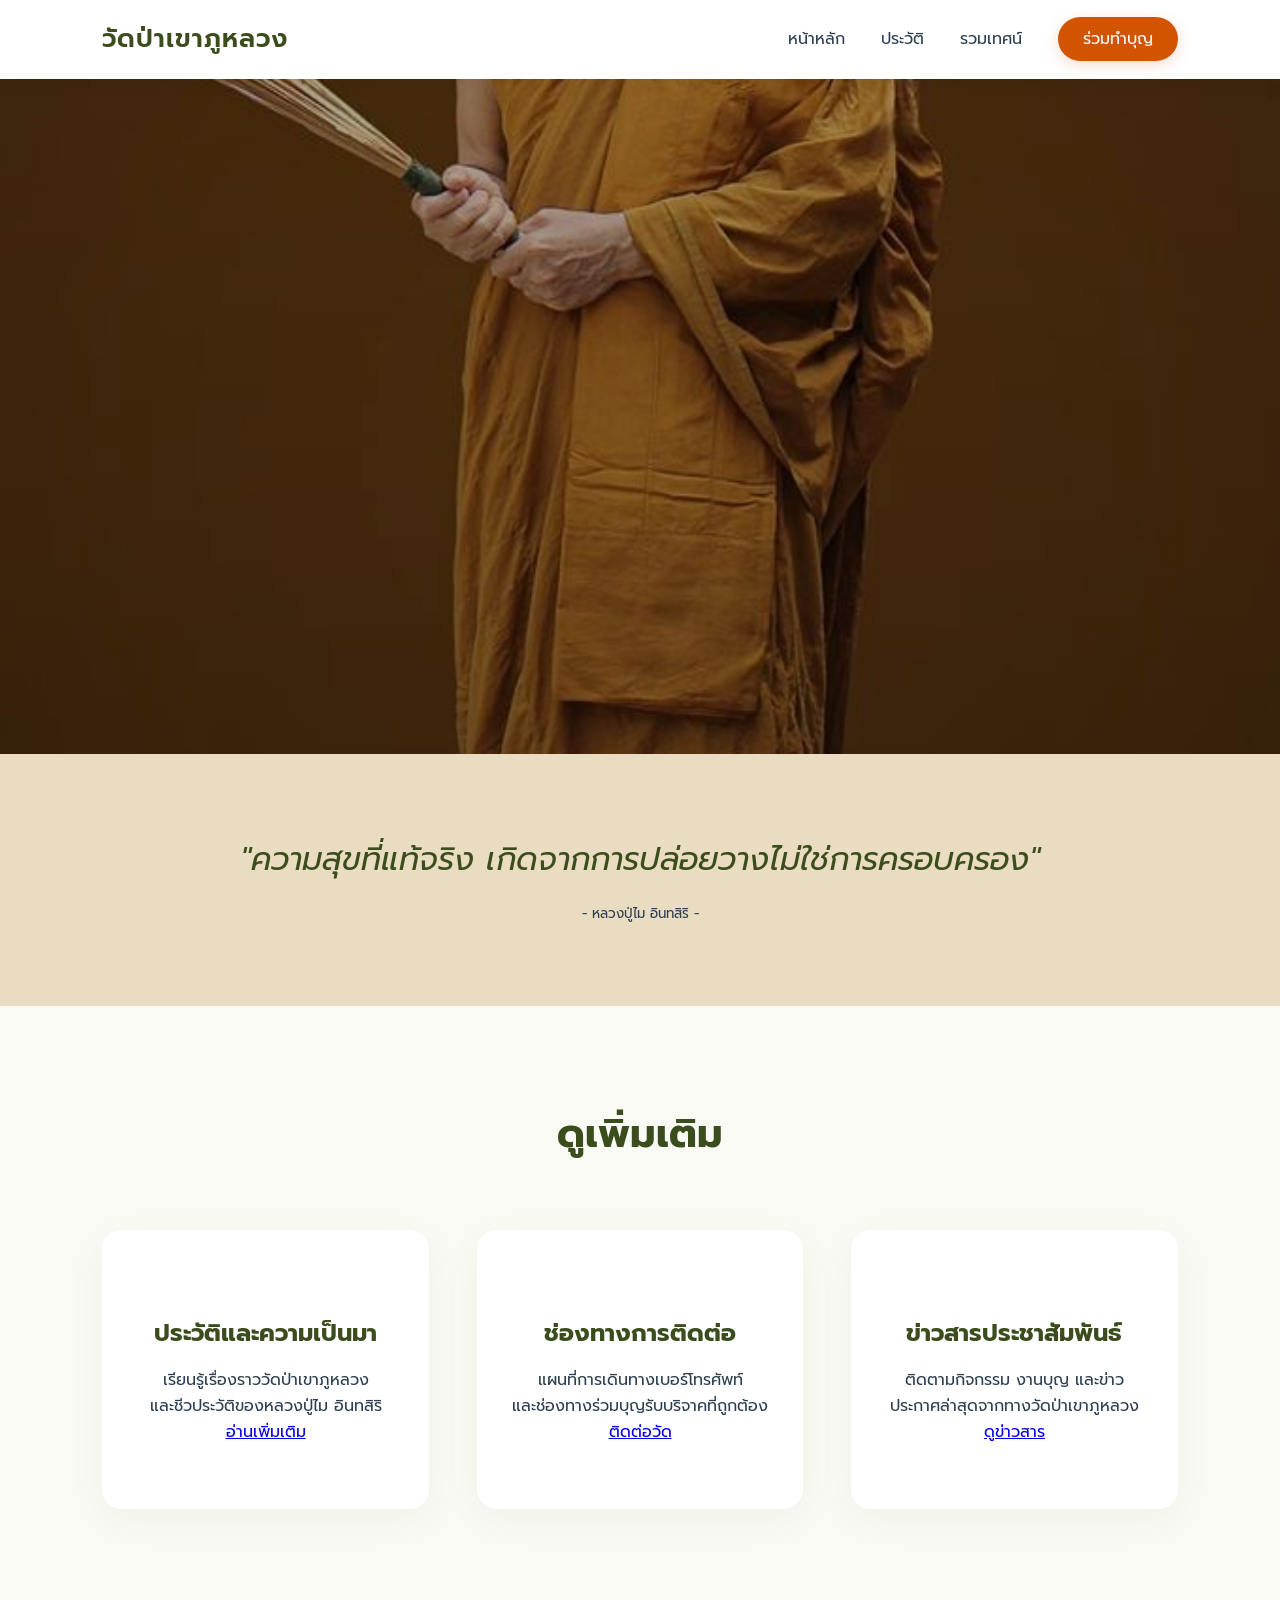
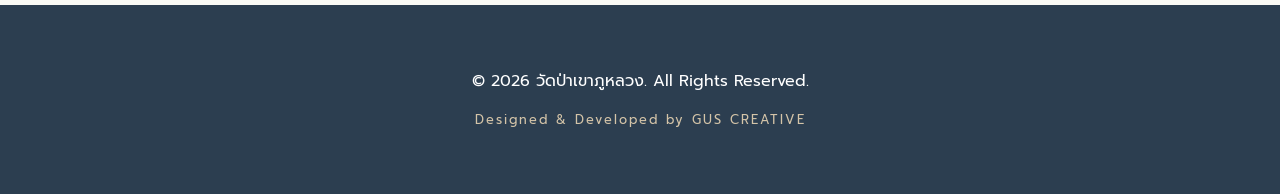
==== index.html @ e3466d2e "Update index.html" ====
<!DOCTYPE html>
<html lang="th">
<head>
    <meta charset="UTF-8">
    <meta name="viewport" content="width=device-width, initial-scale=1.0">
    <title>วัดป่าเขาภูหลวง (หลวงปู่ไม อินทสิริ)</title>
    <link href="https://fonts.googleapis.com/css2?family=Prompt:wght@300;400;500;600&display=swap" rel="stylesheet">
    <link rel="stylesheet" href="style.css">
</head>
<body>

    <nav>
        <div class="logo">วัดป่าเขาภูหลวง</div>
        <div class="nav-links">
            <a href="index.html">หน้าหลัก</a>
            <a href="history.html">ประวัติ</a>
            <a href="teachings.html">รวมเทศน์</a>
            <a href="donate.html" class="btn-donate">ร่วมทำบุญ</a>
        </div>
    </nav>

    <section class="hero">
        <div class="hero-content">
        </div>
    </section>

    <section class="dhamma-quote">
        <div class="quote-container">
            <p id="quote-text">"กำลังโหลดธรรมะ..."</p>
            <small>- หลวงปู่ไม อินทสิริ -</small>
        </div>
    </section>

    <section class="info-section">
        <h2>ดูเพิ่มเติม</h2>
        <div class="cards">
            <div class="card">
                <div class="card-icon"> </div>
                <h3>ประวัติและความเป็นมา</h3>
                <p>เรียนรู้เรื่องราววัดป่าเขาภูหลวง</p>
                <p>และชีวประวัติของหลวงปู่ไม อินทสิริ</p>
                <a href="history.html">อ่านเพิ่มเติม</a>
            </div>
            <div class="card">
                <div class="card-icon">   </div>
                <h3>ช่องทางการติดต่อ</h3>
                <p>แผนที่การเดินทางเบอร์โทรศัพท์</p>
                <p>และช่องทางร่วมบุญรับบริจาคที่ถูกต้อง</p>
                <a href="donate.html">ติดต่อวัด</a>
            </div>
            <div class="card">
                <div class="card-icon"> </div>
                <h3>ข่าวสารประชาสัมพันธ์</h3>
                <p>ติดตามกิจกรรม งานบุญ และข่าวประกาศล่าสุดจากทางวัดป่าเขาภูหลวง</p>
                <a href="news.html">ดูข่าวสาร</a>
            </div>
        </div>
    </section>

    <footer>
        <p>&copy; 2026 วัดป่าเขาภูหลวง. All Rights Reserved.</p>
        <div class="brand-credit">Designed & Developed by GUS CREATIVE</div>
    </footer>

    <div id="newsModal" class="modal">
        <div class="modal-content">
            <span class="close-btn">&times;</span>
            <div class="modal-header">
                <h2>📢 ข่าวสารประชาสัมพันธ์</h2>
            </div>
            <div class="modal-body">
                <img src="ทำบุญ.jpg" alt="ข่าวสารวัด">
                <h3>ขอเชิญร่วมงานบุญใหญ่</h3>
                <p> แจ้งความประสงค์เป็นเจ้าภาพหินส่วนเอวขันธ์แล้ว 12 ท่าน </p>
                <a href="news.html" class="btn-read-more">รายละเอียดเพิ่มเติม</a>
            </div>
        </div>
    </div>

    <script src="script.js"></script>
</body>
</html>
---- style.css ----
:root {

    --primary-color: #3b4d1c; 

    --secondary-color: #E9DCC0; 

    --bg-color: #FAFAF5; 

    --text-dark: #2C3E50;

    --text-light: #FFFFFF;

    --accent-orange: #D35400;

}



* { 

    margin: 0; 

    padding: 0; 

    box-sizing: border-box; 

    font-family: 'Prompt', sans-serif; 

}



body { 

    background-color: var(--bg-color); 

    color: var(--text-dark); 

    line-height: 1.6; 

}



nav { 

    display: flex; 

    justify-content: space-between; 

    align-items: center; 

    padding: 1.2rem 8%; 

    background-color: rgba(255, 255, 255, 0.95); 

    position: sticky; 

    top: 0; 

    z-index: 1000; 

    box-shadow: 0 2px 20px rgba(0,0,0,0.05);

    backdrop-filter: blur(10px);

}



.logo { 

    font-size: 1.6rem; 

    font-weight: 600; 

    color: var(--primary-color); 

    letter-spacing: 1px;

}



.nav-links a { 

    margin-left: 30px; 

    text-decoration: none; 

    color: var(--text-dark); 

    transition: 0.3s; 

    font-weight: 400;

}



.nav-links a:hover { color: var(--primary-color); }



.btn-donate { 

    background-color: var(--accent-orange); 

    color: white !important; 

    padding: 10px 25px; 

    border-radius: 50px; 

    font-weight: 500; 

    box-shadow: 0 4px 15px rgba(211, 84, 0, 0.2);

}



.hero { 

    min-height: 75vh; 

    display: flex;

    justify-content: center;

    align-items: center;

    text-align: center;

    color: var(--text-light);

    background: linear-gradient(rgba(0,0,0,0.3), rgba(0,0,0,0.4)), 

                url('หลวงปู่.jpg') center/cover no-repeat;

}



.hero h1 { font-size: 4rem; text-shadow: 0 4px 10px rgba(0,0,0,0.5); }

.hero p { font-size: 1.8rem; font-weight: 300; opacity: 0.9; }



.dhamma-quote { 

    background-color: var(--secondary-color); 

    padding: 5rem 10%; 

    text-align: center; 

}



.quote-container p { 

    font-size: 2rem; 

    font-style: italic; 

    color: var(--primary-color);

    margin-bottom: 15px;

}



.info-section { padding: 6rem 8%; text-align: center; }

.info-section h2 { margin-bottom: 4rem; color: var(--primary-color); font-size: 2.5rem; }



.cards { 

    display: grid; 

    grid-template-columns: repeat(auto-fit, minmax(300px, 1fr)); 

    gap: 3rem; 

}



.card { 

    background: white; 

    padding: 4rem 2rem; 

    border-radius: 20px; 

    box-shadow: 0 10px 40px rgba(0,0,0,0.04); 

    transition: 0.4s;

}



.card:hover { transform: translateY(-12px); box-shadow: 0 20px 50px rgba(0,0,0,0.1); }

.card-icon { font-size: 3rem; margin-bottom: 20px; }

.card h3 { color: var(--primary-color); margin-bottom: 1rem; font-size: 1.5rem; }



footer { 

    background-color: var(--text-dark); 

    color: var(--text-light); 

    padding: 4rem 0; 

    text-align: center; 

}



.brand-credit { color: #D4C4A8; letter-spacing: 2px; margin-top: 15px; font-size: 0.8rem; }



.modal {

    display: none; position: fixed; z-index: 9999;

    left: 0; top: 0; width: 100%; height: 100%;

    background: rgba(0,0,0,0.7); backdrop-filter: blur(5px);

}



.modal-content {

    background: white; margin: 10vh auto; width: 90%; max-width: 450px;

    border-radius: 30px; position: relative; overflow: hidden;

    animation: modalScale 0.5s cubic-bezier(0.175, 0.885, 0.32, 1.275);

}



@keyframes modalScale { from { transform: scale(0.8); opacity: 0; } to { transform: scale(1); opacity: 1; } }



.close-btn { position: absolute; right: 20px; top: 15px; font-size: 28px; cursor: pointer; color: #999; }

.modal-header { padding: 30px 20px 10px; text-align: center; background: #fff; }

.modal-body { padding: 0 30px 40px; text-align: center; }

.modal-body img { width: 100%; height: 220px; object-fit: cover; border-radius: 20px; margin-bottom: 20px; }



@media (max-width: 768px) {
    .hero h1 { font-size: 2.5rem; }
    
    nav { 
        flex-direction: column; 
        padding: 1rem; 
        gap: 10px; 
    }
    
    .nav-links { 
        margin-top: 0.5rem; 
        display: flex;
        flex-wrap: wrap;
        justify-content: center;
        align-items: center;
        gap: 10px; 
    }
    
    .nav-links a { 
        margin: 0 5px; 
        font-size: 0.85rem; 
    }

    .btn-donate { 
        white-space: nowrap; 
        padding: 6px 15px; 
        margin-top: 5px;
        display: inline-block;
    }
}
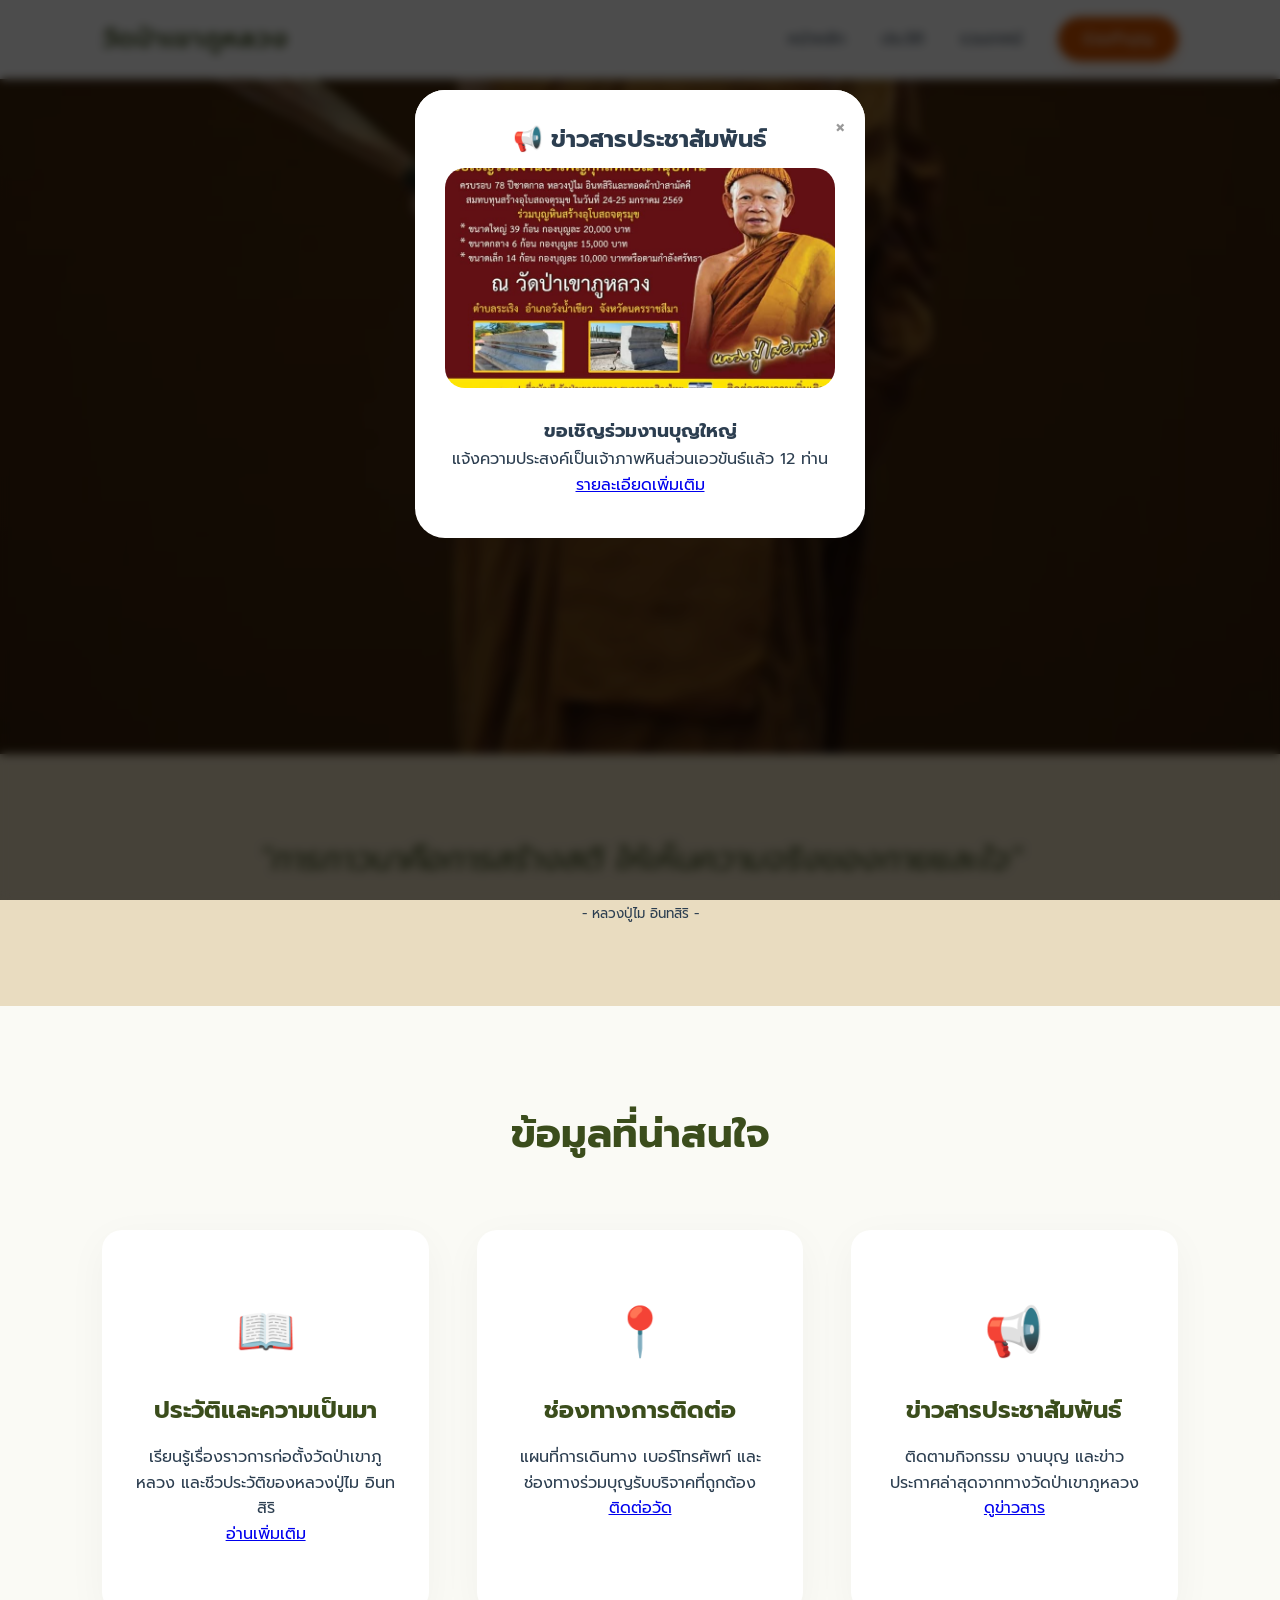
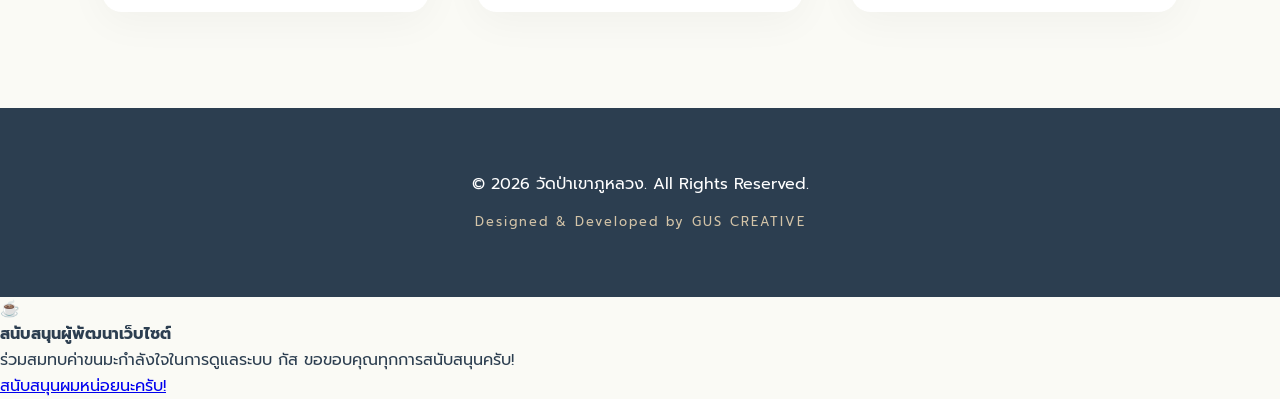
==== commit 8708c497: "Update index.html" ====
--- a/index.html
+++ b/index.html
@@ -32,24 +32,22 @@
     </section>
 
     <section class="info-section">
-        <h2>ดูเพิ่มเติม</h2>
+        <h2>ข้อมูลที่น่าสนใจ</h2>
         <div class="cards">
             <div class="card">
-                <div class="card-icon"> </div>
+                <div class="card-icon">📖</div>
                 <h3>ประวัติและความเป็นมา</h3>
-                <p>เรียนรู้เรื่องราววัดป่าเขาภูหลวง</p>
-                <p>และชีวประวัติของหลวงปู่ไม อินทสิริ</p>
+                <p>เรียนรู้เรื่องราวการก่อตั้งวัดป่าเขาภูหลวง และชีวประวัติของหลวงปู่ไม อินทสิริ</p>
                 <a href="history.html">อ่านเพิ่มเติม</a>
             </div>
             <div class="card">
-                <div class="card-icon">   </div>
+                <div class="card-icon">📍</div>
                 <h3>ช่องทางการติดต่อ</h3>
-                <p>แผนที่การเดินทางเบอร์โทรศัพท์</p>
-                <p>และช่องทางร่วมบุญรับบริจาคที่ถูกต้อง</p>
+                <p>แผนที่การเดินทาง เบอร์โทรศัพท์ และช่องทางร่วมบุญรับบริจาคที่ถูกต้อง</p>
                 <a href="donate.html">ติดต่อวัด</a>
             </div>
             <div class="card">
-                <div class="card-icon"> </div>
+                <div class="card-icon">📢</div>
                 <h3>ข่าวสารประชาสัมพันธ์</h3>
                 <p>ติดตามกิจกรรม งานบุญ และข่าวประกาศล่าสุดจากทางวัดป่าเขาภูหลวง</p>
                 <a href="news.html">ดูข่าวสาร</a>
@@ -61,6 +59,20 @@
         <p>&copy; 2026 วัดป่าเขาภูหลวง. All Rights Reserved.</p>
         <div class="brand-credit">Designed & Developed by GUS CREATIVE</div>
     </footer>
+<section class="support-creator">
+    <div class="support-container">
+        <div class="support-content">
+            <span class="support-icon">☕</span>
+            <div class="support-text">
+                <h4>สนับสนุนผู้พัฒนาเว็บไซต์</h4>
+                <p>ร่วมสมทบค่าขนมะกำลังใจในการดูแลระบบ กัส ขอขอบคุณทุกการสนับสนุนครับ!</p>
+            </div>
+        </div>
+        <a href="donategus.html" target="_blank" class="btn-support">
+            สนับสนุนผมหน่อยนะครับ!
+        </a>
+    </div>
+</section>
 
     <div id="newsModal" class="modal">
         <div class="modal-content">
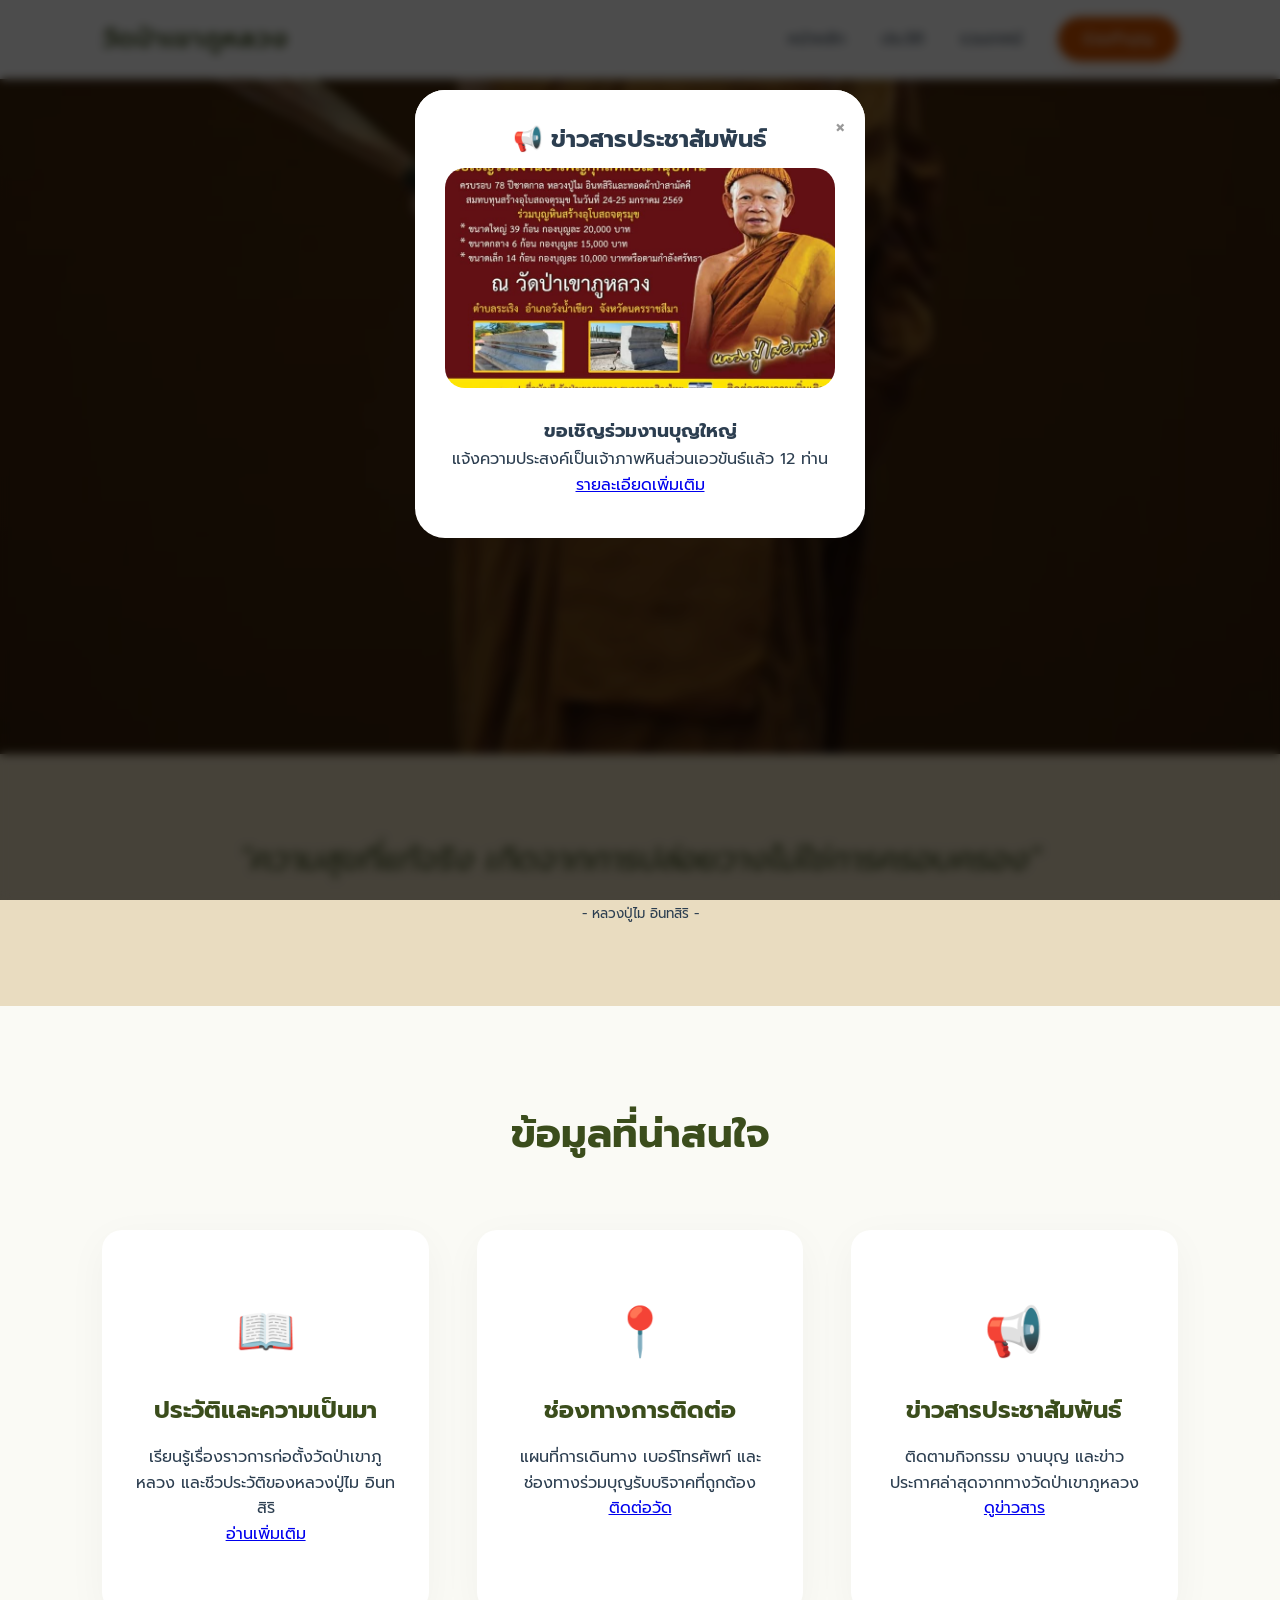
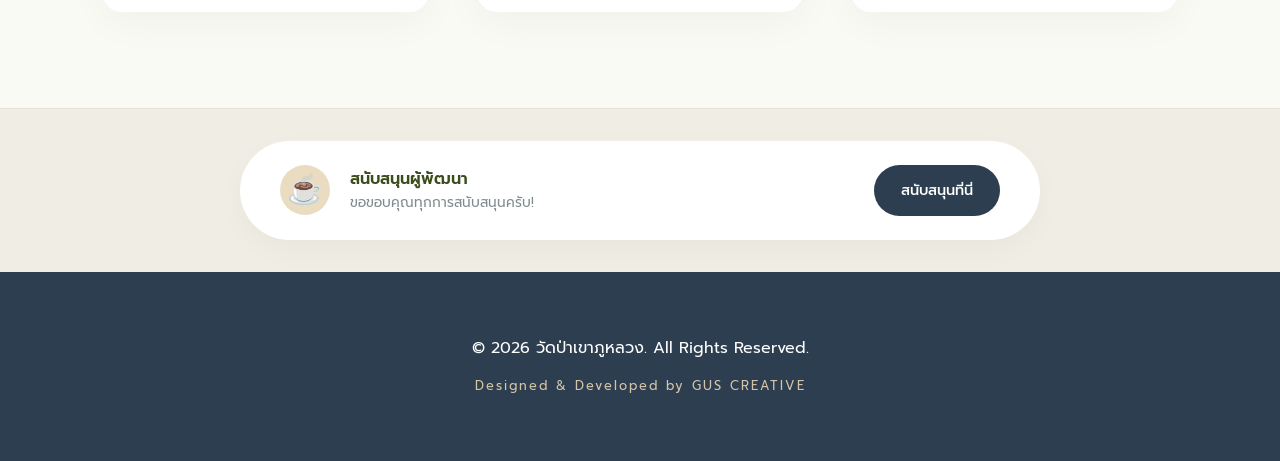
==== commit 75551ea0: "Update index.html" ====
--- a/index.html
+++ b/index.html
@@ -20,8 +20,15 @@
     </nav>
 
     <section class="hero">
+        <div class="hero-slides">
+            <div class="slide" style="background-image: linear-gradient(rgba(0,0,0,0.3), rgba(0,0,0,0.4)), url('หลวงปู่.jpg');"></div>
+            <div class="slide" style="background-image: linear-gradient(rgba(0,0,0,0.3), rgba(0,0,0,0.4)), url('หลวงปู่ไม อิน.jpg');"></div>
+            <div class="slide" style="background-image: linear-gradient(rgba(0,0,0,0.3), rgba(0,0,0,0.4)), url('อนุโม.jpg');"></div>
+            <div class="slide" style="background-image: linear-gradient(rgba(0,0,0,0.3), rgba(0,0,0,0.4)), url('อนุโม2.jpg');"></div>
+            <div class="slide" style="background-image: linear-gradient(rgba(0,0,0,0.3), rgba(0,0,0,0.4)), url('อนุโม3.jpg');"></div>
+        </div>
         <div class="hero-content">
-        </div>
+            </div>
     </section>
 
     <section class="dhamma-quote">
@@ -55,24 +62,25 @@
         </div>
     </section>
 
+    <section class="support-creator">
+        <div class="support-container">
+            <div class="support-content">
+                <span class="support-icon">☕</span>
+                <div class="support-text">
+                    <h4>สนับสนุนผู้พัฒนา</h4>
+                    <p>ขอขอบคุณทุกการสนับสนุนครับ!</p>
+                </div>
+            </div>
+            <a href="donategus.html" target="_blank" class="btn-support">
+                สนับสนุนที่นี่
+            </a>
+        </div>
+    </section>
+
     <footer>
         <p>&copy; 2026 วัดป่าเขาภูหลวง. All Rights Reserved.</p>
         <div class="brand-credit">Designed & Developed by GUS CREATIVE</div>
     </footer>
-<section class="support-creator">
-    <div class="support-container">
-        <div class="support-content">
-            <span class="support-icon">☕</span>
-            <div class="support-text">
-                <h4>สนับสนุนผู้พัฒนาเว็บไซต์</h4>
-                <p>ร่วมสมทบค่าขนมะกำลังใจในการดูแลระบบ กัส ขอขอบคุณทุกการสนับสนุนครับ!</p>
-            </div>
-        </div>
-        <a href="donategus.html" target="_blank" class="btn-support">
-            สนับสนุนผมหน่อยนะครับ!
-        </a>
-    </div>
-</section>
 
     <div id="newsModal" class="modal">
         <div class="modal-content">
@@ -83,7 +91,7 @@
             <div class="modal-body">
                 <img src="ทำบุญ.jpg" alt="ข่าวสารวัด">
                 <h3>ขอเชิญร่วมงานบุญใหญ่</h3>
-                <p> แจ้งความประสงค์เป็นเจ้าภาพหินส่วนเอวขันธ์แล้ว 12 ท่าน </p>
+                <p>แจ้งความประสงค์เป็นเจ้าภาพหินส่วนเอวขันธ์แล้ว 12 ท่าน</p>
                 <a href="news.html" class="btn-read-more">รายละเอียดเพิ่มเติม</a>
             </div>
         </div>
--- a/style.css
+++ b/style.css
@@ -302,3 +302,83 @@
         display: inline-block;
     }
 }
+
+.support-creator {
+    background-color: #f0ede4; 
+    padding: 2rem 8%;
+    border-top: 1px solid rgba(0,0,0,0.05);
+}
+
+.support-container {
+    max-width: 800px;
+    margin: 0 auto;
+    display: flex;
+    justify-content: space-between;
+    align-items: center;
+    background: white;
+    padding: 1.5rem 2.5rem;
+    border-radius: 100px; 
+    box-shadow: 0 10px 30px rgba(0,0,0,0.03);
+}
+
+.support-content {
+    display: flex;
+    align-items: center;
+    gap: 20px;
+}
+
+.support-icon {
+    font-size: 1.8rem;
+    background: var(--secondary-color);
+    width: 50px;
+    height: 50px;
+    display: flex;
+    align-items: center;
+    justify-content: center;
+    border-radius: 50%;
+}
+
+.support-text h4 {
+    color: var(--primary-color);
+    font-size: 1rem;
+    font-weight: 600;
+}
+
+.support-text p {
+    font-size: 0.85rem;
+    color: #7f8c8d;
+}
+
+.btn-support {
+    text-decoration: none;
+    background: var(--text-dark);
+    color: white;
+    padding: 12px 25px;
+    border-radius: 50px;
+    font-size: 0.9rem;
+    font-weight: 500;
+    transition: all 0.3s ease;
+    border: 2px solid transparent;
+}
+
+.btn-support:hover {
+    background: transparent;
+    color: var(--text-dark);
+    border-color: var(--text-dark);
+    transform: scale(1.05);
+}
+
+@media (max-width: 768px) {
+    .support-container {
+        flex-direction: column;
+        border-radius: 20px;
+        text-align: center;
+        gap: 20px;
+        padding: 2rem 1rem;
+    }
+    
+    .support-content {
+        flex-direction: column;
+        gap: 10px;
+    }
+}
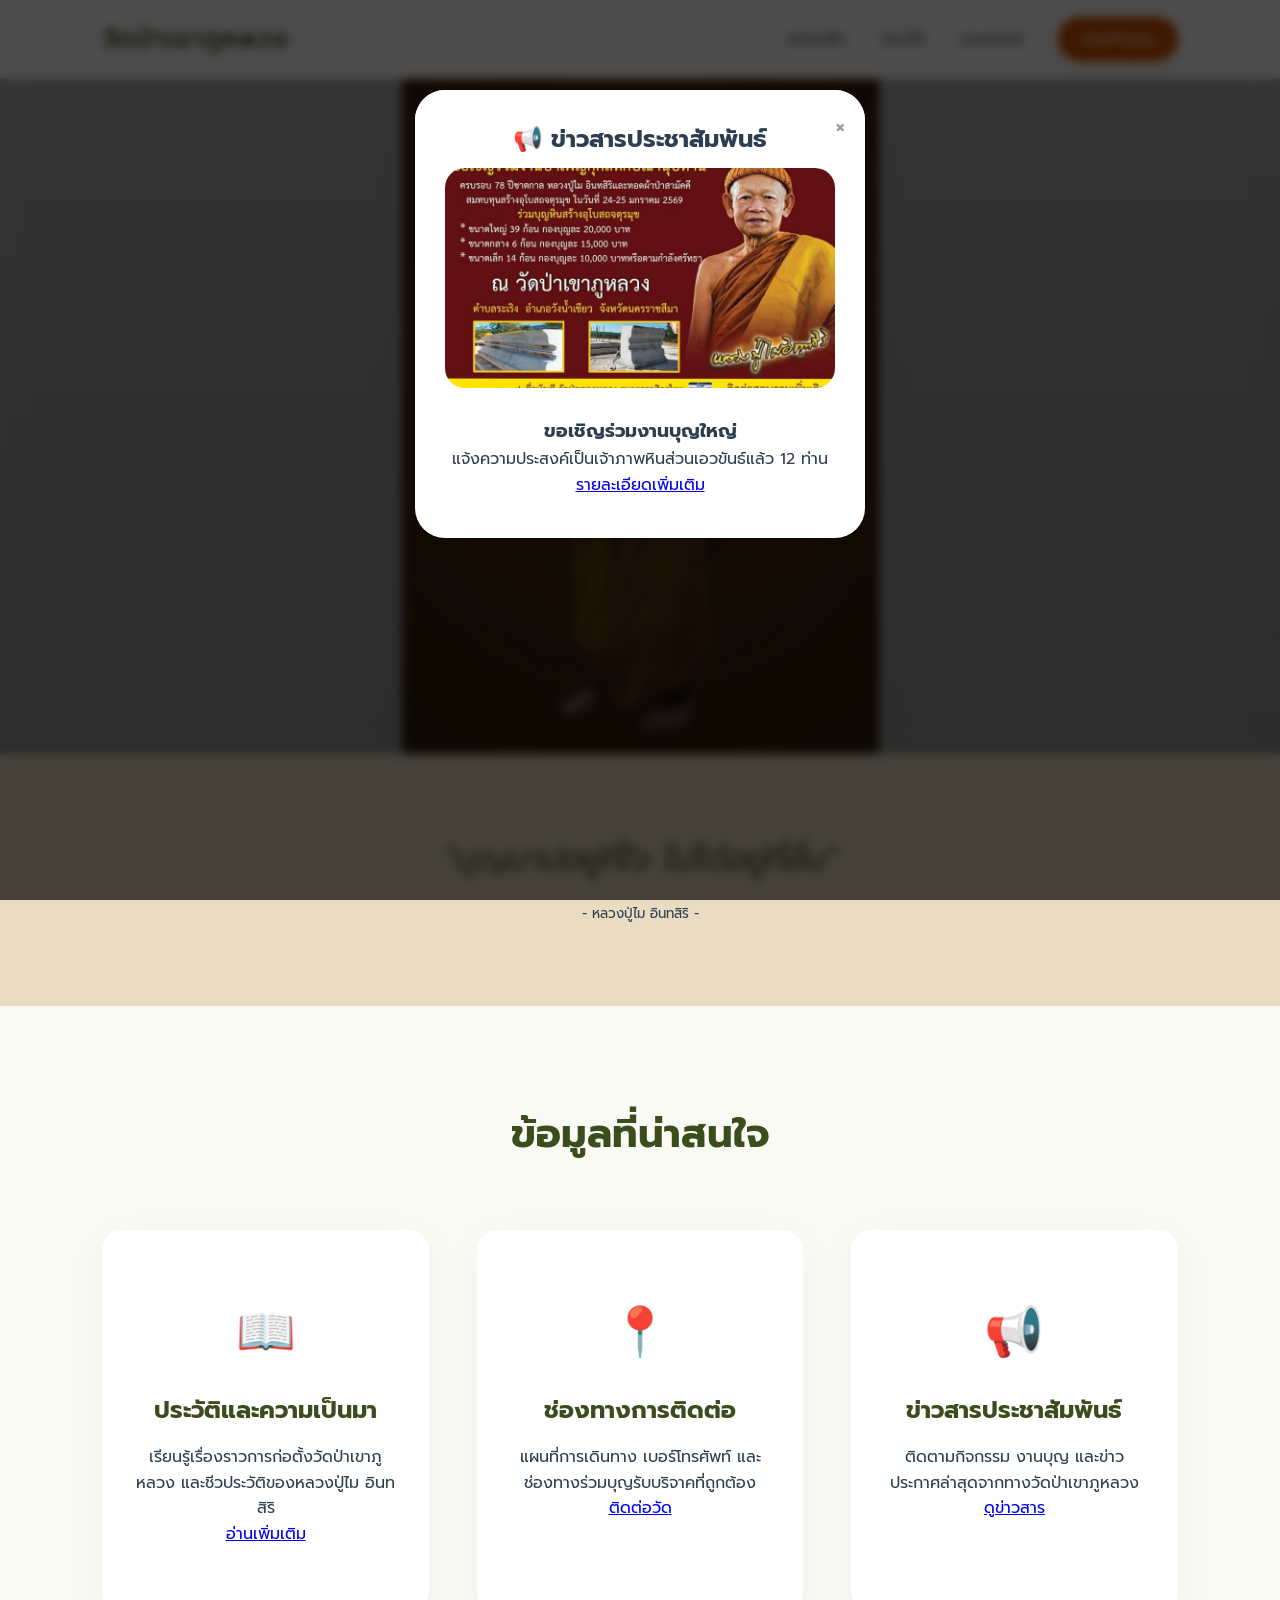
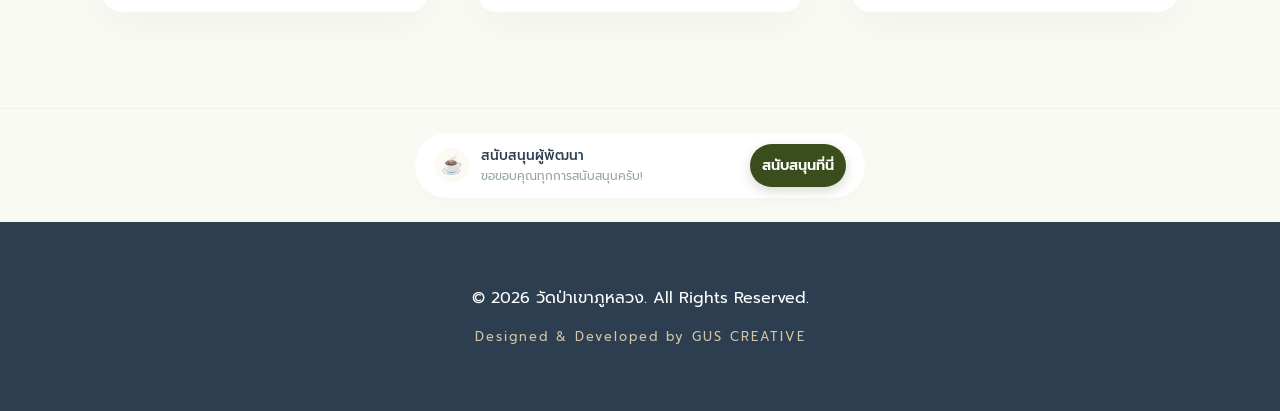
==== commit 514e8d66: "Update index.html" ====
--- a/index.html
+++ b/index.html
@@ -4,6 +4,7 @@
     <meta charset="UTF-8">
     <meta name="viewport" content="width=device-width, initial-scale=1.0">
     <title>วัดป่าเขาภูหลวง (หลวงปู่ไม อินทสิริ)</title>
+    <meta name="google-site-verification" content="f4Xp0F7fAuIu79jj4sP2wI35b7xC9J57ZqH1atgwiCA" />
     <link href="https://fonts.googleapis.com/css2?family=Prompt:wght@300;400;500;600&display=swap" rel="stylesheet">
     <link rel="stylesheet" href="style.css">
 </head>
--- a/style.css
+++ b/style.css
@@ -1,286 +1,251 @@
 :root {
-
     --primary-color: #3b4d1c; 
-
     --secondary-color: #E9DCC0; 
-
     --bg-color: #FAFAF5; 
-
     --text-dark: #2C3E50;
-
     --text-light: #FFFFFF;
-
     --accent-orange: #D35400;
-
-}
-
-
+}
 
 * { 
-
     margin: 0; 
-
     padding: 0; 
-
     box-sizing: border-box; 
-
     font-family: 'Prompt', sans-serif; 
-
-}
-
-
+}
 
 body { 
-
     background-color: var(--bg-color); 
-
     color: var(--text-dark); 
-
     line-height: 1.6; 
-
-}
-
-
+}
 
 nav { 
-
     display: flex; 
-
     justify-content: space-between; 
-
     align-items: center; 
-
     padding: 1.2rem 8%; 
-
     background-color: rgba(255, 255, 255, 0.95); 
-
     position: sticky; 
-
     top: 0; 
-
     z-index: 1000; 
-
     box-shadow: 0 2px 20px rgba(0,0,0,0.05);
-
     backdrop-filter: blur(10px);
-
-}
-
-
+}
 
 .logo { 
-
     font-size: 1.6rem; 
-
     font-weight: 600; 
-
     color: var(--primary-color); 
-
     letter-spacing: 1px;
-
-}
-
-
+}
 
 .nav-links a { 
-
     margin-left: 30px; 
-
     text-decoration: none; 
-
     color: var(--text-dark); 
-
     transition: 0.3s; 
-
     font-weight: 400;
-
-}
-
-
+}
 
 .nav-links a:hover { color: var(--primary-color); }
 
-
-
 .btn-donate { 
-
     background-color: var(--accent-orange); 
-
     color: white !important; 
-
     padding: 10px 25px; 
-
     border-radius: 50px; 
-
     font-weight: 500; 
-
     box-shadow: 0 4px 15px rgba(211, 84, 0, 0.2);
-
-}
-
-
+}
 
 .hero { 
-
     min-height: 75vh; 
-
-    display: flex;
-
+    position: relative; 
+    overflow: hidden; 
+    width: 100%; 
+    background-color: #ffffff; 
+}
+
+.hero-slides {
+    position: absolute;
+    top: 0;
+    left: 0;
+    width: 1000%;
+    height: 100%;
+    display: flex;
+    animation: marqueeScroll   150s linear infinite; 
+}
+
+.slide {
+    width: 10%; 
+    height: 100%;
+    background-size: contain; 
+    background-position: center; 
+    background-repeat: no-repeat;
+    filter: drop-shadow(0 10px 20px rgba(0,0,0,0.08));
+}
+
+@keyframes marqueeScroll {
+    0% { transform: translateX(0); }
+    100% { transform: translateX(-50%); }
+}
+
+.hero-content {
+    position: absolute;
+    top: 50%;
+    left: 50%;
+    transform: translate(-50%, -50%);
+    z-index: 3;
+    width: 100%;
+    text-align: center;
+    color: var(--primary-color);
+    pointer-events: none;
+}
+@keyframes slideShow5 {
+    0%, 16% { transform: translateX(0); }
+    20%, 36% { transform: translateX(-20%); }
+    40%, 56% { transform: translateX(-40%); }
+    60%, 76% { transform: translateX(-60%); }
+    80%, 96% { transform: translateX(-80%); }
+    100% { transform: translateX(0); }
+}
+
+.dhamma-quote { 
+    background-color: var(--secondary-color); 
+    padding: 5rem 10%; 
+    text-align: center; 
+}
+
+.quote-container p { 
+    font-size: 2rem; 
+    font-style: italic; 
+    color: var(--primary-color);
+    margin-bottom: 15px;
+}
+
+.info-section { padding: 6rem 8%; text-align: center; }
+.info-section h2 { margin-bottom: 4rem; color: var(--primary-color); font-size: 2.5rem; }
+
+.cards { 
+    display: grid; 
+    grid-template-columns: repeat(auto-fit, minmax(300px, 1fr)); 
+    gap: 3rem; 
+}
+
+.card { 
+    background: white; 
+    padding: 4rem 2rem; 
+    border-radius: 20px; 
+    box-shadow: 0 10px 40px rgba(0,0,0,0.04); 
+    transition: 0.4s;
+}
+
+.card:hover { transform: translateY(-12px); box-shadow: 0 20px 50px rgba(0,0,0,0.1); }
+.card-icon { font-size: 3rem; margin-bottom: 20px; }
+.card h3 { color: var(--primary-color); margin-bottom: 1rem; font-size: 1.5rem; }
+
+footer { 
+    background-color: var(--text-dark); 
+    color: var(--text-light); 
+    padding: 4rem 0; 
+    text-align: center; 
+}
+
+.brand-credit { color: #D4C4A8; letter-spacing: 2px; margin-top: 15px; font-size: 0.8rem; }
+
+.modal {
+    display: none; position: fixed; z-index: 9999;
+    left: 0; top: 0; width: 100%; height: 100%;
+    background: rgba(0,0,0,0.7); backdrop-filter: blur(5px);
+}
+
+.modal-content {
+    background: white; margin: 10vh auto; width: 90%; max-width: 450px;
+    border-radius: 30px; position: relative; overflow: hidden;
+    animation: modalScale 0.5s cubic-bezier(0.175, 0.885, 0.32, 1.275);
+}
+
+@keyframes modalScale { from { transform: scale(0.8); opacity: 0; } to { transform: scale(1); opacity: 1; } }
+
+.close-btn { position: absolute; right: 20px; top: 15px; font-size: 28px; cursor: pointer; color: #999; }
+.modal-header { padding: 30px 20px 10px; text-align: center; background: #fff; }
+.modal-body { padding: 0 30px 40px; text-align: center; }
+.modal-body img { width: 100%; height: 220px; object-fit: cover; border-radius: 20px; margin-bottom: 20px; }
+
+.support-creator {
+    background-color: transparent;
+    padding: 1.5rem 8%;
+    border-top: 1px solid rgba(0,0,0,0.03);
+}
+
+.support-container {
+    max-width: 450px;
+    margin: 0 auto;
+    display: flex;
+    justify-content: space-between;
+    align-items: center;
+    background: white;
+    padding: 0.7rem 1.2rem;
+    border-radius: 50px;
+    box-shadow: 0 5px 15px rgba(0,0,0,0.02);
+}
+
+.support-content {
+    display: flex;
+    align-items: center;
+    gap: 12px;
+}
+
+.support-icon {
+    font-size: 1.1rem;
+    background: #fdfaf3;
+    width: 35px;
+    height: 35px;
+    display: flex;
+    align-items: center;
     justify-content: center;
-
-    align-items: center;
-
-    text-align: center;
-
-    color: var(--text-light);
-
-    background: linear-gradient(rgba(0,0,0,0.3), rgba(0,0,0,0.4)), 
-
-                url('หลวงปู่.jpg') center/cover no-repeat;
-
-}
-
-
-
-.hero h1 { font-size: 4rem; text-shadow: 0 4px 10px rgba(0,0,0,0.5); }
-
-.hero p { font-size: 1.8rem; font-weight: 300; opacity: 0.9; }
-
-
-
-.dhamma-quote { 
-
-    background-color: var(--secondary-color); 
-
-    padding: 5rem 10%; 
-
-    text-align: center; 
-
-}
-
-
-
-.quote-container p { 
-
-    font-size: 2rem; 
-
-    font-style: italic; 
-
-    color: var(--primary-color);
-
-    margin-bottom: 15px;
-
-}
-
-
-
-.info-section { padding: 6rem 8%; text-align: center; }
-
-.info-section h2 { margin-bottom: 4rem; color: var(--primary-color); font-size: 2.5rem; }
-
-
-
-.cards { 
-
-    display: grid; 
-
-    grid-template-columns: repeat(auto-fit, minmax(300px, 1fr)); 
-
-    gap: 3rem; 
-
-}
-
-
-
-.card { 
-
-    background: white; 
-
-    padding: 4rem 2rem; 
-
-    border-radius: 20px; 
-
-    box-shadow: 0 10px 40px rgba(0,0,0,0.04); 
-
-    transition: 0.4s;
-
-}
-
-
-
-.card:hover { transform: translateY(-12px); box-shadow: 0 20px 50px rgba(0,0,0,0.1); }
-
-.card-icon { font-size: 3rem; margin-bottom: 20px; }
-
-.card h3 { color: var(--primary-color); margin-bottom: 1rem; font-size: 1.5rem; }
-
-
-
-footer { 
-
-    background-color: var(--text-dark); 
-
-    color: var(--text-light); 
-
-    padding: 4rem 0; 
-
-    text-align: center; 
-
-}
-
-
-
-.brand-credit { color: #D4C4A8; letter-spacing: 2px; margin-top: 15px; font-size: 0.8rem; }
-
-
-
-.modal {
-
-    display: none; position: fixed; z-index: 9999;
-
-    left: 0; top: 0; width: 100%; height: 100%;
-
-    background: rgba(0,0,0,0.7); backdrop-filter: blur(5px);
-
-}
-
-
-
-.modal-content {
-
-    background: white; margin: 10vh auto; width: 90%; max-width: 450px;
-
-    border-radius: 30px; position: relative; overflow: hidden;
-
-    animation: modalScale 0.5s cubic-bezier(0.175, 0.885, 0.32, 1.275);
-
-}
-
-
-
-@keyframes modalScale { from { transform: scale(0.8); opacity: 0; } to { transform: scale(1); opacity: 1; } }
-
-
-
-.close-btn { position: absolute; right: 20px; top: 15px; font-size: 28px; cursor: pointer; color: #999; }
-
-.modal-header { padding: 30px 20px 10px; text-align: center; background: #fff; }
-
-.modal-body { padding: 0 30px 40px; text-align: center; }
-
-.modal-body img { width: 100%; height: 220px; object-fit: cover; border-radius: 20px; margin-bottom: 20px; }
-
-
-
+    border-radius: 50%;
+}
+
+.support-text h4 {
+    color: var(--text-dark);
+    font-size: 0.85rem;
+    font-weight: 500;
+}
+
+.support-text p {
+    font-size: 0.75rem;
+    color: #95a5a6;
+}
+
+.btn-support {
+    text-decoration: none;
+    background: var(--primary-color); 
+    color: white !important;
+    padding: 10px 12px;
+    border-radius: 50px;
+    font-size: 0.9rem;
+    font-weight: 600; 
+    transition: 0.3s;
+    display: inline-block;
+    box-shadow: 0 4px 12px rgba(59, 77, 28, 0.2);
+}
+
+.btn-support:hover {
+    background: var(--text-dark); 
+    transform: translateY(-2px); 
+    box-shadow: 0 6px 15px rgba(0,0,0,0.15);
+}
 @media (max-width: 768px) {
-    .hero h1 { font-size: 2.5rem; }
-    
+    .hero { min-height: 60vh; }
+    .hero h1 { font-size: 2.2rem; }
+    .hero p { font-size: 1.1rem; }
     nav { 
         flex-direction: column; 
         padding: 1rem; 
         gap: 10px; 
     }
-    
     .nav-links { 
         margin-top: 0.5rem; 
         display: flex;
@@ -289,96 +254,18 @@
         align-items: center;
         gap: 10px; 
     }
-    
     .nav-links a { 
         margin: 0 5px; 
         font-size: 0.85rem; 
     }
-
     .btn-donate { 
         white-space: nowrap; 
         padding: 6px 15px; 
         margin-top: 5px;
         display: inline-block;
     }
-}
-
-.support-creator {
-    background-color: #f0ede4; 
-    padding: 2rem 8%;
-    border-top: 1px solid rgba(0,0,0,0.05);
-}
-
-.support-container {
-    max-width: 800px;
-    margin: 0 auto;
-    display: flex;
-    justify-content: space-between;
-    align-items: center;
-    background: white;
-    padding: 1.5rem 2.5rem;
-    border-radius: 100px; 
-    box-shadow: 0 10px 30px rgba(0,0,0,0.03);
-}
-
-.support-content {
-    display: flex;
-    align-items: center;
-    gap: 20px;
-}
-
-.support-icon {
-    font-size: 1.8rem;
-    background: var(--secondary-color);
-    width: 50px;
-    height: 50px;
-    display: flex;
-    align-items: center;
-    justify-content: center;
-    border-radius: 50%;
-}
-
-.support-text h4 {
-    color: var(--primary-color);
-    font-size: 1rem;
-    font-weight: 600;
-}
-
-.support-text p {
-    font-size: 0.85rem;
-    color: #7f8c8d;
-}
-
-.btn-support {
-    text-decoration: none;
-    background: var(--text-dark);
-    color: white;
-    padding: 12px 25px;
-    border-radius: 50px;
-    font-size: 0.9rem;
-    font-weight: 500;
-    transition: all 0.3s ease;
-    border: 2px solid transparent;
-}
-
-.btn-support:hover {
-    background: transparent;
-    color: var(--text-dark);
-    border-color: var(--text-dark);
-    transform: scale(1.05);
-}
-
-@media (max-width: 768px) {
     .support-container {
-        flex-direction: column;
-        border-radius: 20px;
-        text-align: center;
-        gap: 20px;
-        padding: 2rem 1rem;
-    }
-    
-    .support-content {
-        flex-direction: column;
-        gap: 10px;
-    }
-}
+        max-width: 340px;
+        padding: 0.6rem 1rem;
+    }
+}
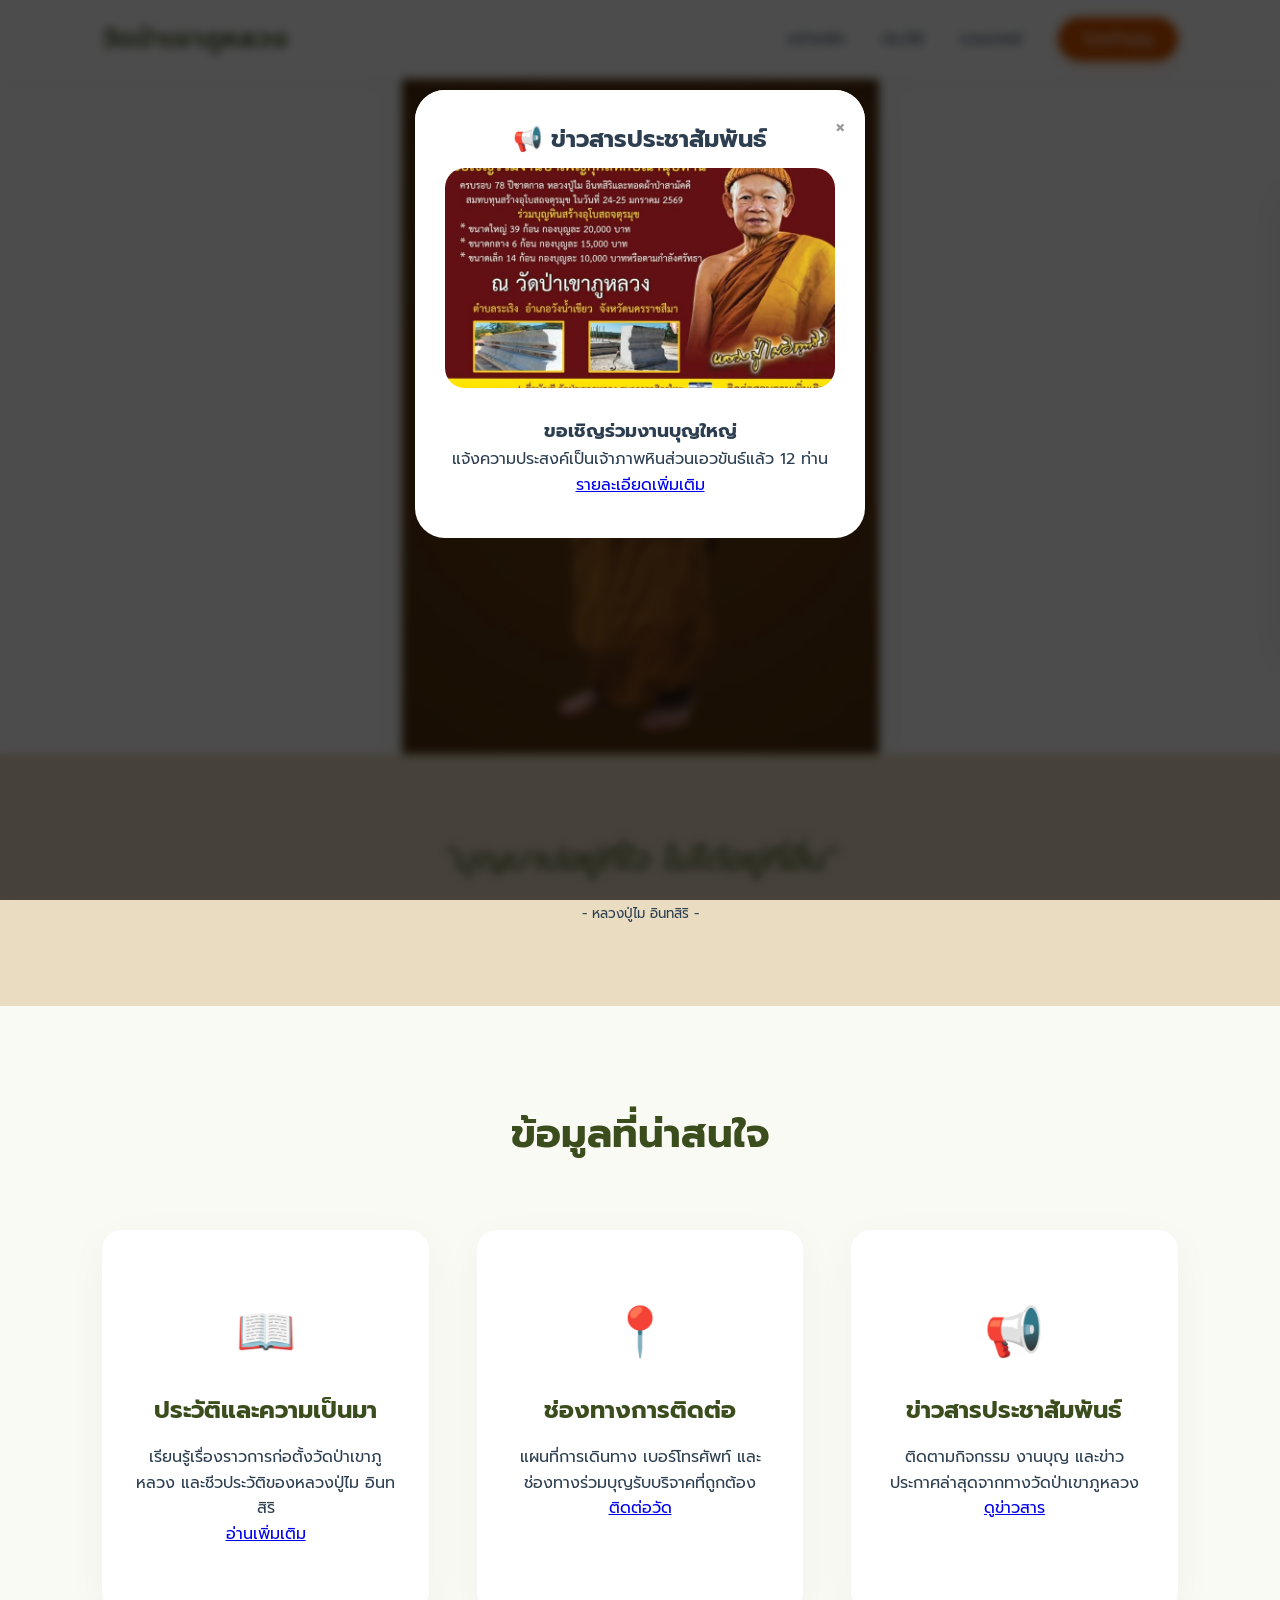
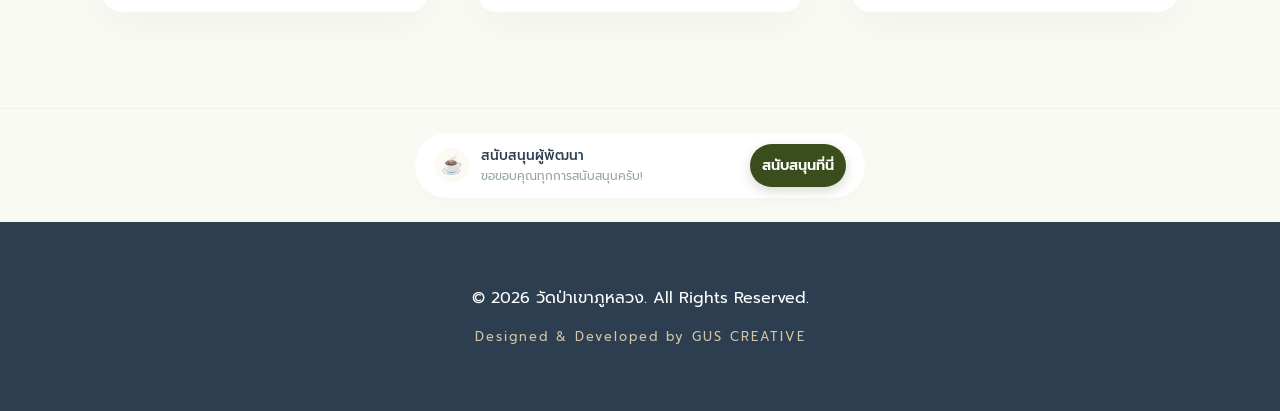
==== commit e4469d94: "Update index.html" ====
--- a/index.html
+++ b/index.html
@@ -4,7 +4,9 @@
     <meta charset="UTF-8">
     <meta name="viewport" content="width=device-width, initial-scale=1.0">
     <title>วัดป่าเขาภูหลวง (หลวงปู่ไม อินทสิริ)</title>
+
     <meta name="google-site-verification" content="f4Xp0F7fAuIu79jj4sP2wI35b7xC9J57ZqH1atgwiCA" />
+
     <link href="https://fonts.googleapis.com/css2?family=Prompt:wght@300;400;500;600&display=swap" rel="stylesheet">
     <link rel="stylesheet" href="style.css">
 </head>
@@ -20,16 +22,19 @@
         </div>
     </nav>
 
-    <section class="hero">
-        <div class="hero-slides">
-            <div class="slide" style="background-image: linear-gradient(rgba(0,0,0,0.3), rgba(0,0,0,0.4)), url('หลวงปู่.jpg');"></div>
-            <div class="slide" style="background-image: linear-gradient(rgba(0,0,0,0.3), rgba(0,0,0,0.4)), url('หลวงปู่ไม อิน.jpg');"></div>
-            <div class="slide" style="background-image: linear-gradient(rgba(0,0,0,0.3), rgba(0,0,0,0.4)), url('อนุโม.jpg');"></div>
-            <div class="slide" style="background-image: linear-gradient(rgba(0,0,0,0.3), rgba(0,0,0,0.4)), url('อนุโม2.jpg');"></div>
-            <div class="slide" style="background-image: linear-gradient(rgba(0,0,0,0.3), rgba(0,0,0,0.4)), url('อนุโม3.jpg');"></div>
+  <section class="hero">
+    <div class="hero-slides">
+        <div class="slide" style="background-image: url('หลวงปู่.jpg');"></div>
+        <div class="slide" style="background-image: url('หลวงปู่ไม อิน.jpg');"></div>
+        <div class="slide" style="background-image: url('อนุโม.jpg');"></div>
+        <div class="slide" style="background-image: url('อนุโม2.jpg');"></div>
+        <div class="slide" style="background-image: url('อนุโม3.jpg');"></div>
+        <div class="slide" style="background-image: url('หลวงปู่.jpg');"></div>
+        <div class="slide" style="background-image: url('หลวงปู่ไม อิน.jpg');"></div>
+        <div class="slide" style="background-image: url('อนุโม.jpg');"></div>
+        <div class="slide" style="background-image: url('อนุโม2.jpg');"></div>
+        <div class="slide" style="background-image: url('อนุโม3.jpg');"></div>
         </div>
-        <div class="hero-content">
-            </div>
     </section>
 
     <section class="dhamma-quote">
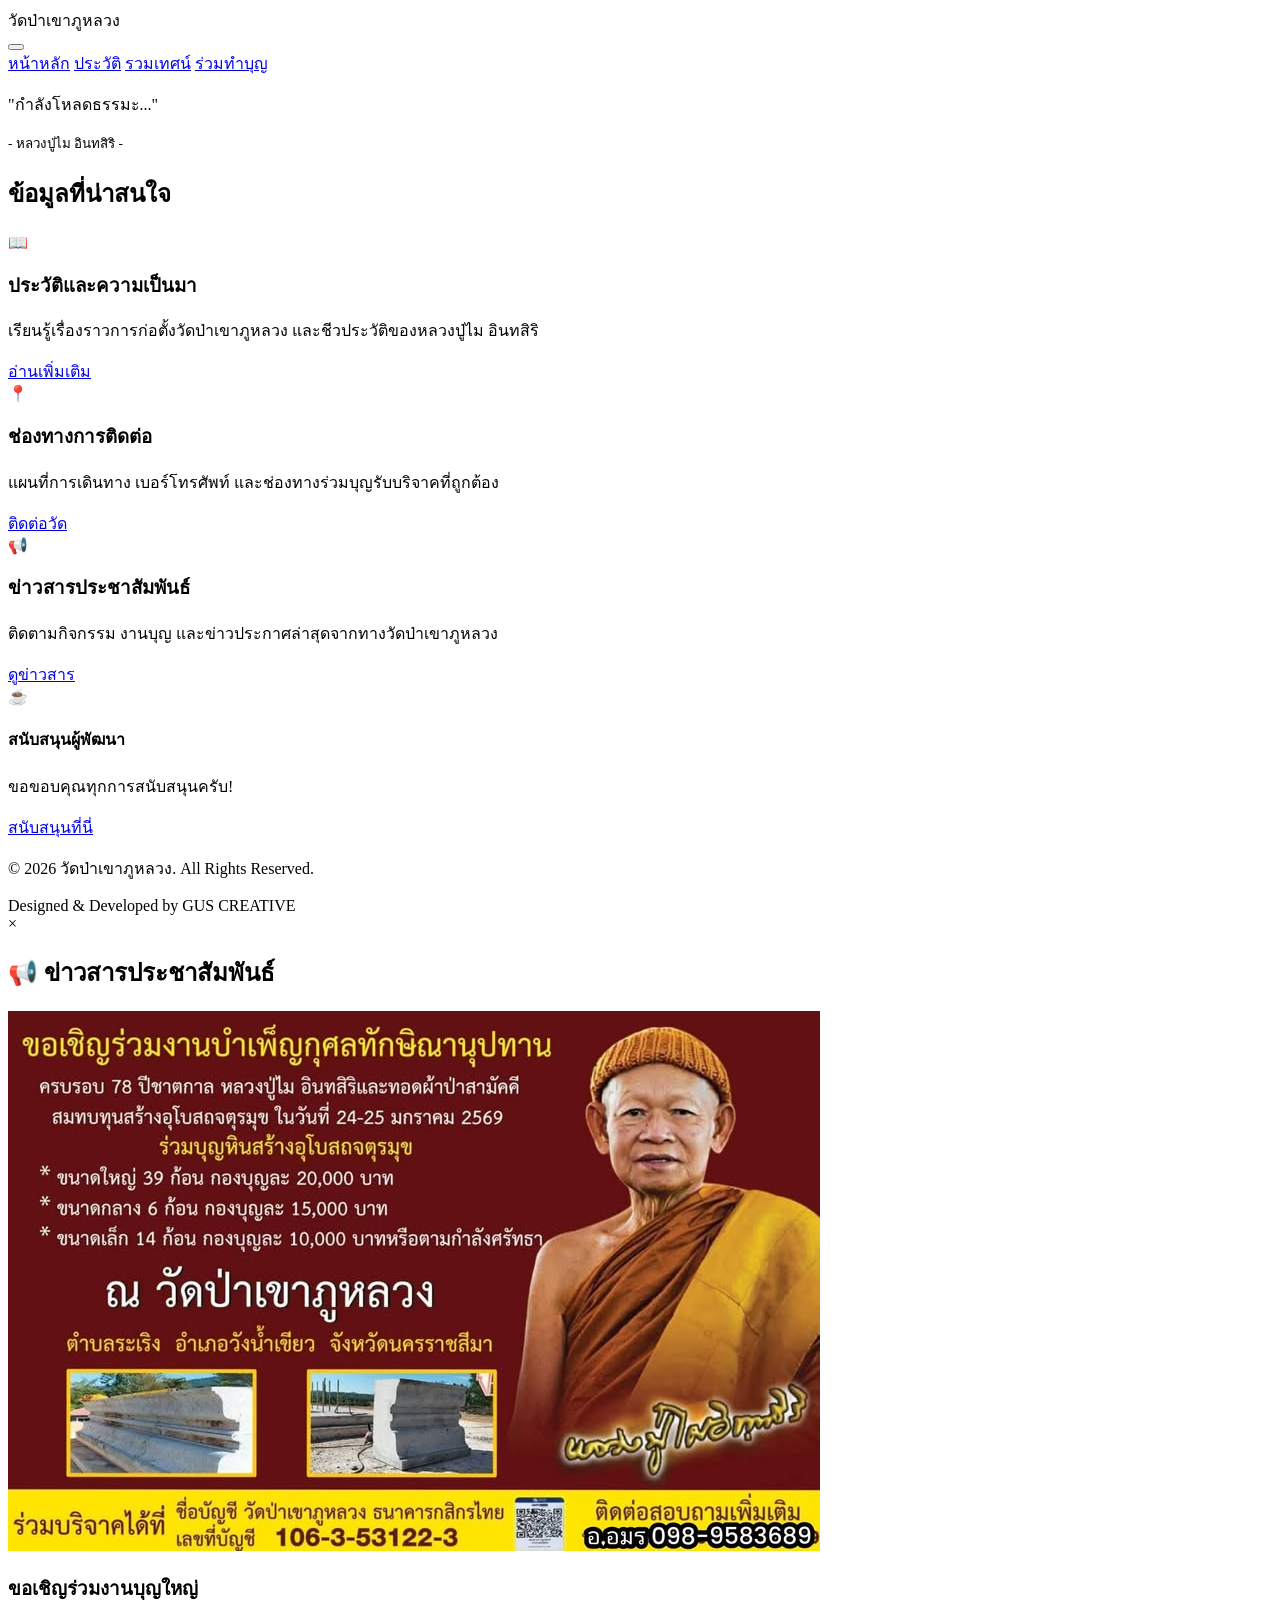
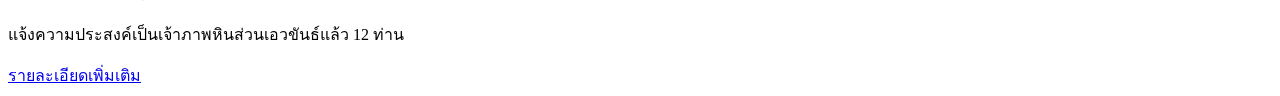
==== commit ff2da534: "Update index.html" ====
--- a/index.html
+++ b/index.html
@@ -5,16 +5,34 @@
     <meta name="viewport" content="width=device-width, initial-scale=1.0">
     <title>วัดป่าเขาภูหลวง (หลวงปู่ไม อินทสิริ)</title>
 
+    <meta name="description" content="วัดป่าเขาภูหลวง ต.ระเริง อ.วังน้ำเขียว จ.นครราชสีมา — ชีวประวัติและธรรมะของหลวงปู่ไม อินทสิริ">
+    <meta name="keywords" content="หลวงปู่ไม อินทสิริ, วัดป่าเขาภูหลวง, วังน้ำเขียว, นครราชสีมา, ธรรมะ">
+
+    <meta property="og:title" content="วัดป่าเขาภูหลวง — หลวงปู่ไม อินทสิริ">
+    <meta property="og:description" content="ร่วมทำบุญและศึกษาธรรมะกับหลวงปู่ไม อินทสิริ วัดป่าเขาภูหลวง อ.วังน้ำเขียว จ.นครราชสีมา">
+    <meta property="og:image" content="https://luangpormai.netlify.app/หลวงปู่ไม อิน.jpg">
+    <meta property="og:url" content="https://luangpormai.netlify.app/">
+    <meta property="og:type" content="website">
+    <meta property="og:locale" content="th_TH">
+
+    <meta name="twitter:card" content="summary_large_image">
+    <meta name="twitter:title" content="วัดป่าเขาภูหลวง — หลวงปู่ไม อินทสิริ">
+    <meta name="twitter:description" content="ร่วมทำบุญและศึกษาธรรมะกับหลวงปู่ไม อินทสิริ">
+    <meta name="twitter:image" content="https://luangpormai.netlify.app/หลวงปู่ไม อิน.jpg">
+
     <meta name="google-site-verification" content="f4Xp0F7fAuIu79jj4sP2wI35b7xC9J57ZqH1atgwiCA" />
 
     <link href="https://fonts.googleapis.com/css2?family=Prompt:wght@300;400;500;600&display=swap" rel="stylesheet">
-    <link rel="stylesheet" href="style.css">
+    <link rel="stylesheet" href="test.css">
 </head>
 <body>
 
     <nav>
         <div class="logo">วัดป่าเขาภูหลวง</div>
-        <div class="nav-links">
+        <button class="hamburger" id="hamburger" aria-label="เมนู">
+            <span></span><span></span><span></span>
+        </button>
+        <div class="nav-links" id="navLinks">
             <a href="index.html">หน้าหลัก</a>
             <a href="history.html">ประวัติ</a>
             <a href="teachings.html">รวมเทศน์</a>
@@ -22,18 +40,18 @@
         </div>
     </nav>
 
-  <section class="hero">
-    <div class="hero-slides">
-        <div class="slide" style="background-image: url('หลวงปู่.jpg');"></div>
-        <div class="slide" style="background-image: url('หลวงปู่ไม อิน.jpg');"></div>
-        <div class="slide" style="background-image: url('อนุโม.jpg');"></div>
-        <div class="slide" style="background-image: url('อนุโม2.jpg');"></div>
-        <div class="slide" style="background-image: url('อนุโม3.jpg');"></div>
-        <div class="slide" style="background-image: url('หลวงปู่.jpg');"></div>
-        <div class="slide" style="background-image: url('หลวงปู่ไม อิน.jpg');"></div>
-        <div class="slide" style="background-image: url('อนุโม.jpg');"></div>
-        <div class="slide" style="background-image: url('อนุโม2.jpg');"></div>
-        <div class="slide" style="background-image: url('อนุโม3.jpg');"></div>
+    <section class="hero">
+        <div class="hero-slides">
+            <div class="slide" style="background-image: url('หลวงปู่.jpg');"></div>
+            <div class="slide" style="background-image: url('หลวงปู่ไม อิน.jpg');"></div>
+            <div class="slide" style="background-image: url('อนุโม.jpg');"></div>
+            <div class="slide" style="background-image: url('อนุโม2.jpg');"></div>
+            <div class="slide" style="background-image: url('อนุโม3.jpg');"></div>
+            <div class="slide" style="background-image: url('หลวงปู่.jpg');"></div>
+            <div class="slide" style="background-image: url('หลวงปู่ไม อิน.jpg');"></div>
+            <div class="slide" style="background-image: url('อนุโม.jpg');"></div>
+            <div class="slide" style="background-image: url('อนุโม2.jpg');"></div>
+            <div class="slide" style="background-image: url('อนุโม3.jpg');"></div>
         </div>
     </section>
 
@@ -77,9 +95,7 @@
                     <p>ขอขอบคุณทุกการสนับสนุนครับ!</p>
                 </div>
             </div>
-            <a href="donategus.html" target="_blank" class="btn-support">
-                สนับสนุนที่นี่
-            </a>
+            <a href="donategus.html" target="_blank" class="btn-support">สนับสนุนที่นี่</a>
         </div>
     </section>
 
@@ -103,6 +119,6 @@
         </div>
     </div>
 
-    <script src="script.js"></script>
+    <script src="test.js"></script>
 </body>
 </html>
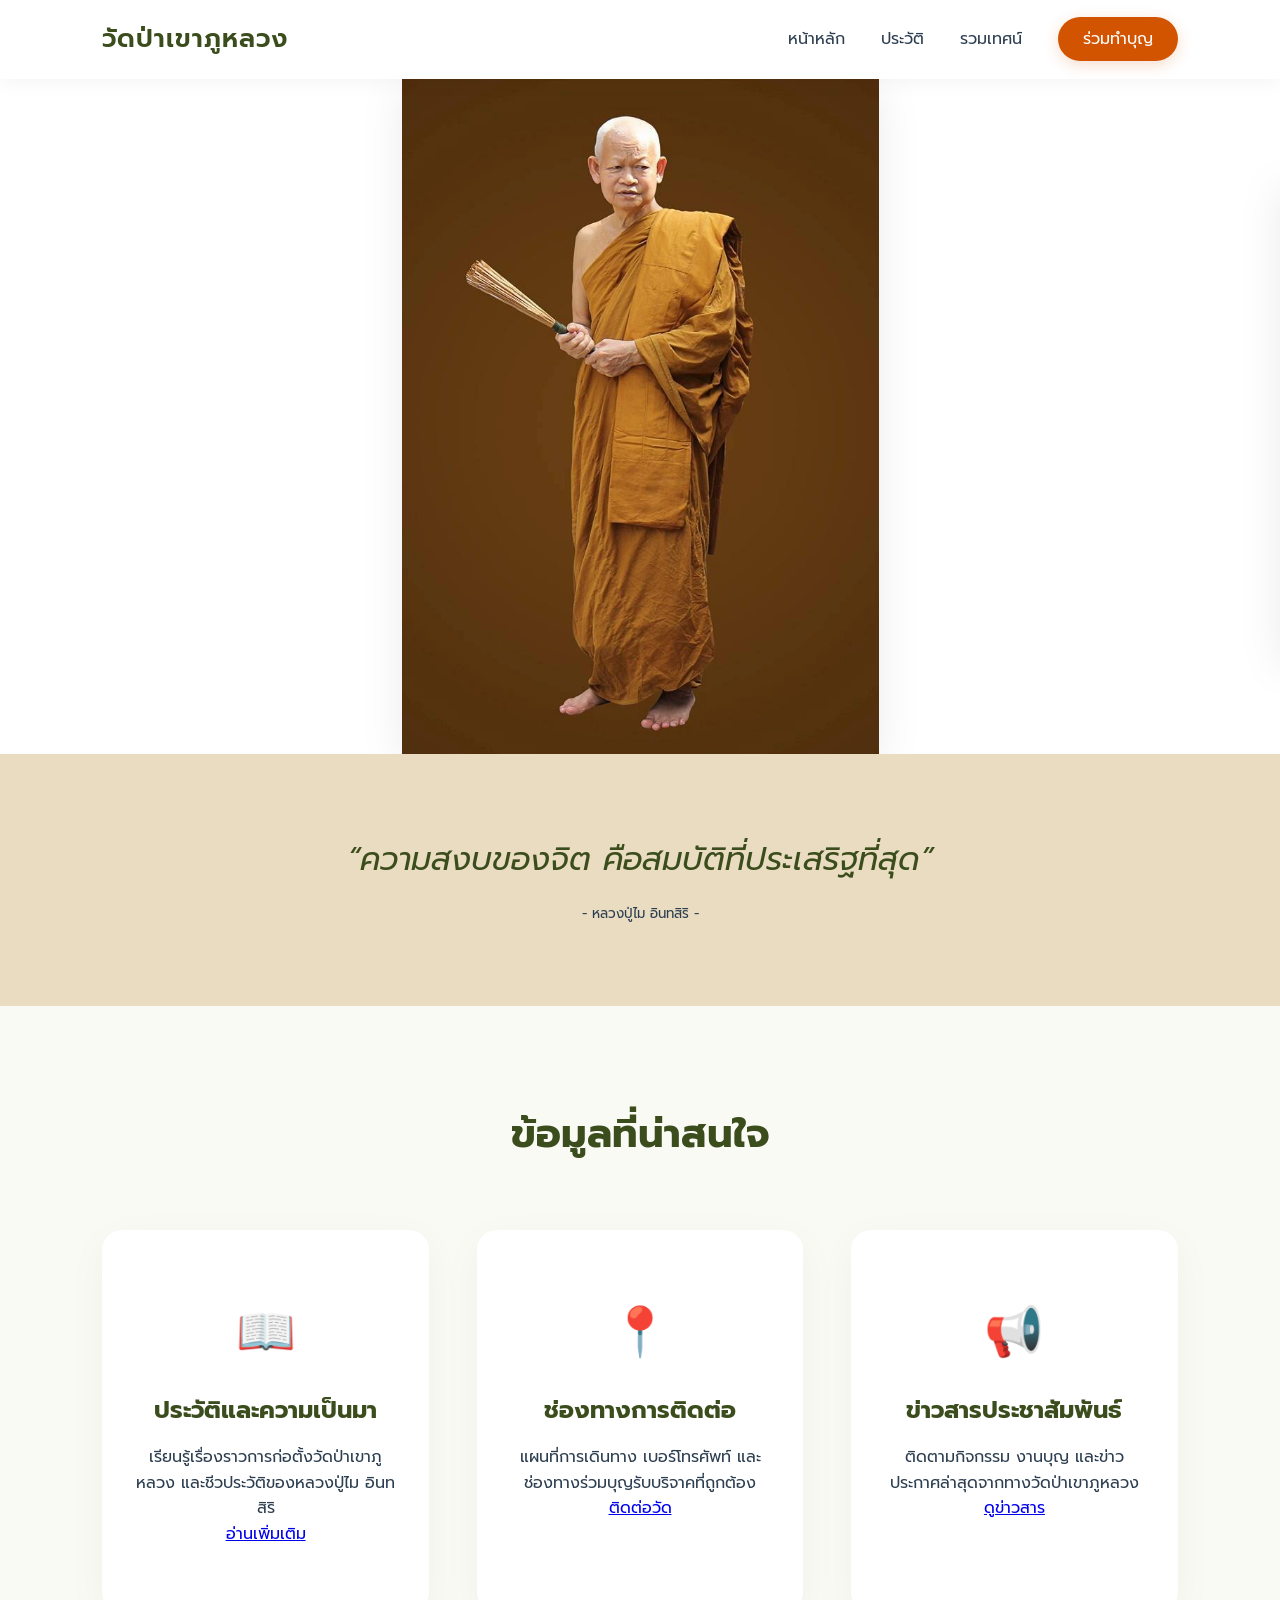
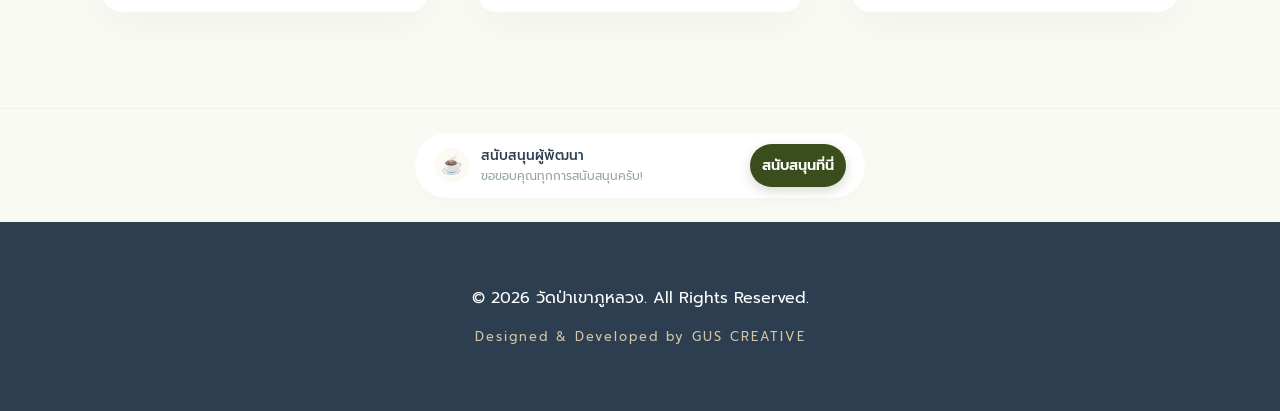
==== commit 0b11a43b: "Update index.html" ====
--- a/index.html
+++ b/index.html
@@ -23,7 +23,7 @@
     <meta name="google-site-verification" content="f4Xp0F7fAuIu79jj4sP2wI35b7xC9J57ZqH1atgwiCA" />
 
     <link href="https://fonts.googleapis.com/css2?family=Prompt:wght@300;400;500;600&display=swap" rel="stylesheet">
-    <link rel="stylesheet" href="test.css">
+    <link rel="stylesheet" href="style.css">
 </head>
 <body>
 
@@ -119,6 +119,6 @@
         </div>
     </div>
 
-    <script src="test.js"></script>
+    <script src="script.js"></script>
 </body>
 </html>
--- a/style.css
+++ b/style.css
@@ -0,0 +1,337 @@
+:root {
+    --primary-color: #3b4d1c; 
+    --secondary-color: #E9DCC0; 
+    --bg-color: #FAFAF5; 
+    --text-dark: #2C3E50;
+    --text-light: #FFFFFF;
+    --accent-orange: #D35400;
+}
+
+* { 
+    margin: 0; 
+    padding: 0; 
+    box-sizing: border-box; 
+    font-family: 'Prompt', sans-serif; 
+}
+
+body { 
+    background-color: var(--bg-color); 
+    color: var(--text-dark); 
+    line-height: 1.6; 
+}
+
+nav { 
+    display: flex; 
+    justify-content: space-between; 
+    align-items: center; 
+    padding: 1.2rem 8%; 
+    background-color: rgba(255, 255, 255, 0.95); 
+    position: sticky; 
+    top: 0; 
+    z-index: 1000; 
+    box-shadow: 0 2px 20px rgba(0,0,0,0.05);
+    backdrop-filter: blur(10px);
+}
+
+.logo { 
+    font-size: 1.6rem; 
+    font-weight: 600; 
+    color: var(--primary-color); 
+    letter-spacing: 1px;
+}
+
+.nav-links a { 
+    margin-left: 30px; 
+    text-decoration: none; 
+    color: var(--text-dark); 
+    transition: 0.3s; 
+    font-weight: 400;
+}
+
+.nav-links a:hover { color: var(--primary-color); }
+
+.btn-donate { 
+    background-color: var(--accent-orange); 
+    color: white !important; 
+    padding: 10px 25px; 
+    border-radius: 50px; 
+    font-weight: 500; 
+    box-shadow: 0 4px 15px rgba(211, 84, 0, 0.2);
+}
+
+.hero { 
+    min-height: 75vh; 
+    position: relative; 
+    overflow: hidden; 
+    width: 100%; 
+    background-color: #ffffff; 
+}
+
+.hero-slides {
+    position: absolute;
+    top: 0;
+    left: 0;
+    width: 1000%;
+    height: 100%;
+    display: flex;
+    animation: marqueeScroll   150s linear infinite; 
+}
+
+.slide {
+    width: 10%; 
+    height: 100%;
+    background-size: contain; 
+    background-position: center; 
+    background-repeat: no-repeat;
+    filter: drop-shadow(0 10px 20px rgba(0,0,0,0.08));
+}
+
+@keyframes marqueeScroll {
+    0% { transform: translateX(0); }
+    100% { transform: translateX(-50%); }
+}
+
+.hero-content {
+    position: absolute;
+    top: 50%;
+    left: 50%;
+    transform: translate(-50%, -50%);
+    z-index: 3;
+    width: 100%;
+    text-align: center;
+    color: var(--primary-color);
+    pointer-events: none;
+}
+@keyframes slideShow5 {
+    0%, 16% { transform: translateX(0); }
+    20%, 36% { transform: translateX(-20%); }
+    40%, 56% { transform: translateX(-40%); }
+    60%, 76% { transform: translateX(-60%); }
+    80%, 96% { transform: translateX(-80%); }
+    100% { transform: translateX(0); }
+}
+
+.dhamma-quote { 
+    background-color: var(--secondary-color); 
+    padding: 5rem 10%; 
+    text-align: center; 
+}
+
+.quote-container p { 
+    font-size: 2rem; 
+    font-style: italic; 
+    color: var(--primary-color);
+    margin-bottom: 15px;
+}
+
+.info-section { padding: 6rem 8%; text-align: center; }
+.info-section h2 { margin-bottom: 4rem; color: var(--primary-color); font-size: 2.5rem; }
+
+.cards { 
+    display: grid; 
+    grid-template-columns: repeat(auto-fit, minmax(300px, 1fr)); 
+    gap: 3rem; 
+}
+
+.card { 
+    background: white; 
+    padding: 4rem 2rem; 
+    border-radius: 20px; 
+    box-shadow: 0 10px 40px rgba(0,0,0,0.04); 
+    transition: 0.4s;
+}
+
+.card:hover { transform: translateY(-12px); box-shadow: 0 20px 50px rgba(0,0,0,0.1); }
+.card-icon { font-size: 3rem; margin-bottom: 20px; }
+.card h3 { color: var(--primary-color); margin-bottom: 1rem; font-size: 1.5rem; }
+
+footer { 
+    background-color: var(--text-dark); 
+    color: var(--text-light); 
+    padding: 4rem 0; 
+    text-align: center; 
+}
+
+.brand-credit { color: #D4C4A8; letter-spacing: 2px; margin-top: 15px; font-size: 0.8rem; }
+
+.modal {
+    display: none; position: fixed; z-index: 9999;
+    left: 0; top: 0; width: 100%; height: 100%;
+    background: rgba(0,0,0,0.7); backdrop-filter: blur(5px);
+}
+
+.modal-content {
+    background: white; margin: 10vh auto; width: 90%; max-width: 450px;
+    border-radius: 30px; position: relative; overflow: hidden;
+    animation: modalScale 0.5s cubic-bezier(0.175, 0.885, 0.32, 1.275);
+}
+
+@keyframes modalScale { from { transform: scale(0.8); opacity: 0; } to { transform: scale(1); opacity: 1; } }
+
+.close-btn { position: absolute; right: 20px; top: 15px; font-size: 28px; cursor: pointer; color: #999; }
+.modal-header { padding: 30px 20px 10px; text-align: center; background: #fff; }
+.modal-body { padding: 0 30px 40px; text-align: center; }
+.modal-body img { width: 100%; height: 220px; object-fit: cover; border-radius: 20px; margin-bottom: 20px; }
+
+.support-creator {
+    background-color: transparent;
+    padding: 1.5rem 8%;
+    border-top: 1px solid rgba(0,0,0,0.03);
+}
+
+.support-container {
+    max-width: 450px;
+    margin: 0 auto;
+    display: flex;
+    justify-content: space-between;
+    align-items: center;
+    background: white;
+    padding: 0.7rem 1.2rem;
+    border-radius: 50px;
+    box-shadow: 0 5px 15px rgba(0,0,0,0.02);
+}
+
+.support-content {
+    display: flex;
+    align-items: center;
+    gap: 12px;
+}
+
+.support-icon {
+    font-size: 1.1rem;
+    background: #fdfaf3;
+    width: 35px;
+    height: 35px;
+    display: flex;
+    align-items: center;
+    justify-content: center;
+    border-radius: 50%;
+}
+
+.support-text h4 {
+    color: var(--text-dark);
+    font-size: 0.85rem;
+    font-weight: 500;
+}
+
+.support-text p {
+    font-size: 0.75rem;
+    color: #95a5a6;
+}
+
+.btn-support {
+    text-decoration: none;
+    background: var(--primary-color); 
+    color: white !important;
+    padding: 10px 12px;
+    border-radius: 50px;
+    font-size: 0.9rem;
+    font-weight: 600; 
+    transition: 0.3s;
+    display: inline-block;
+    box-shadow: 0 4px 12px rgba(59, 77, 28, 0.2);
+}
+
+.btn-support:hover {
+    background: var(--text-dark); 
+    transform: translateY(-2px); 
+    box-shadow: 0 6px 15px rgba(0,0,0,0.15);
+}
+@media (max-width: 768px) {
+    .hero { min-height: 60vh; }
+    .hero h1 { font-size: 2.2rem; }
+    .hero p { font-size: 1.1rem; }
+    nav { 
+        flex-direction: column; 
+        padding: 1rem; 
+        gap: 10px; 
+    }
+    .nav-links { 
+        margin-top: 0.5rem; 
+        display: flex;
+        flex-wrap: wrap;
+        justify-content: center;
+        align-items: center;
+        gap: 10px; 
+    }
+    .nav-links a { 
+        margin: 0 5px; 
+        font-size: 0.85rem; 
+    }
+    .btn-donate { 
+        white-space: nowrap; 
+        padding: 6px 15px; 
+        margin-top: 5px;
+        display: inline-block;
+    }
+    .support-container {
+        max-width: 340px;
+        padding: 0.6rem 1rem;
+    }
+}
+.hamburger {
+    display: none;
+    flex-direction: column;
+    justify-content: space-between;
+    width: 26px;
+    height: 18px;
+    background: none;
+    border: none;
+    cursor: pointer;
+    padding: 0;
+    z-index: 1001;
+}
+
+.hamburger span {
+    display: block;
+    height: 2px;
+    width: 100%;
+    background-color: var(--primary-color);
+    border-radius: 2px;
+    transition: all 0.3s ease;
+}
+
+.hamburger.open span:nth-child(1) { transform: translateY(8px) rotate(45deg); }
+.hamburger.open span:nth-child(2) { opacity: 0; }
+.hamburger.open span:nth-child(3) { transform: translateY(-8px) rotate(-45deg); }
+
+@media (max-width: 768px) {
+    .hamburger { display: flex; }
+
+    .nav-links {
+        display: none;
+        flex-direction: column;
+        align-items: center;
+        gap: 0;
+        width: 100%;
+        background: rgba(255,255,255,0.98);
+        border-top: 1px solid rgba(0,0,0,0.06);
+        padding: 1rem 0;
+        margin-top: 0.5rem;
+    }
+
+    .nav-links.open { display: flex; }
+
+    .nav-links a {
+        margin: 0;
+        padding: 0.65rem 1.5rem;
+        width: 100%;
+        text-align: center;
+        font-size: 1rem;
+        border-bottom: 1px solid rgba(0,0,0,0.04);
+    }
+
+    .btn-donate {
+        margin-top: 0.5rem !important;
+        border-radius: 50px !important;
+        padding: 10px 30px !important;
+        width: auto !important;
+    }
+
+    nav {
+        flex-wrap: wrap;
+        align-items: center;
+        justify-content: space-between;
+        flex-direction: row !important;
+    }
+}
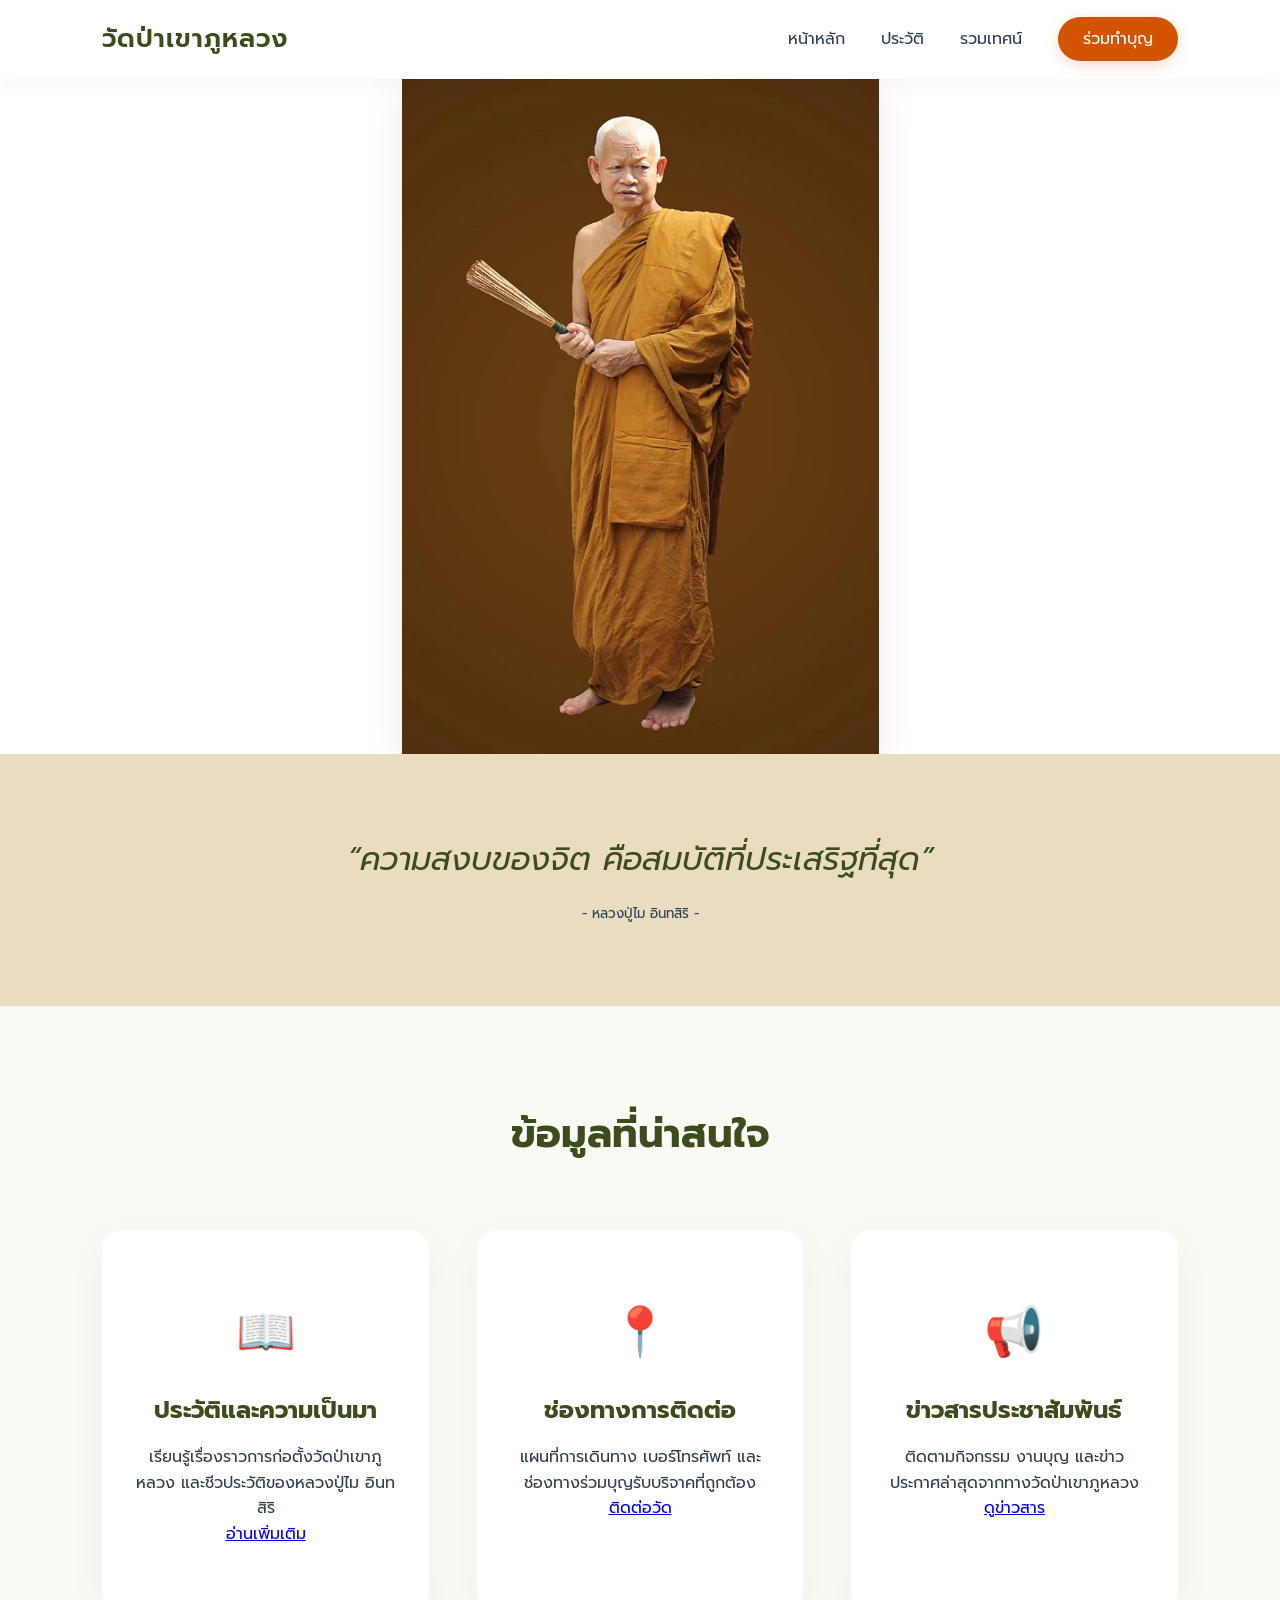
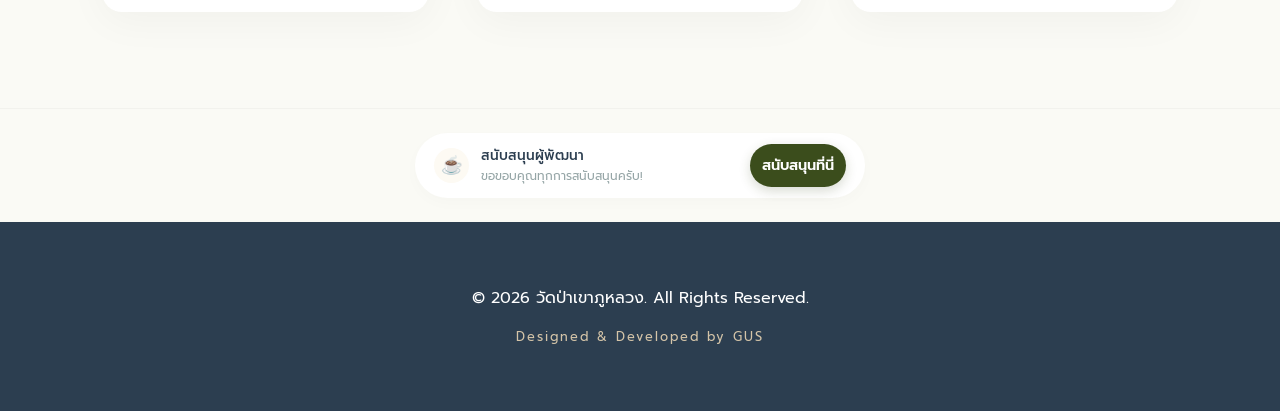
==== commit 40b7fb2a: "Update index.html" ====
--- a/index.html
+++ b/index.html
@@ -5,9 +5,11 @@
     <meta name="viewport" content="width=device-width, initial-scale=1.0">
     <title>วัดป่าเขาภูหลวง (หลวงปู่ไม อินทสิริ)</title>
 
+    <!-- SEO -->
     <meta name="description" content="วัดป่าเขาภูหลวง ต.ระเริง อ.วังน้ำเขียว จ.นครราชสีมา — ชีวประวัติและธรรมะของหลวงปู่ไม อินทสิริ">
     <meta name="keywords" content="หลวงปู่ไม อินทสิริ, วัดป่าเขาภูหลวง, วังน้ำเขียว, นครราชสีมา, ธรรมะ">
 
+    <!-- OG Facebook -->
     <meta property="og:title" content="วัดป่าเขาภูหลวง — หลวงปู่ไม อินทสิริ">
     <meta property="og:description" content="ร่วมทำบุญและศึกษาธรรมะกับหลวงปู่ไม อินทสิริ วัดป่าเขาภูหลวง อ.วังน้ำเขียว จ.นครราชสีมา">
     <meta property="og:image" content="https://luangpormai.netlify.app/หลวงปู่ไม อิน.jpg">
@@ -15,6 +17,7 @@
     <meta property="og:type" content="website">
     <meta property="og:locale" content="th_TH">
 
+    <!-- Twitter Card -->
     <meta name="twitter:card" content="summary_large_image">
     <meta name="twitter:title" content="วัดป่าเขาภูหลวง — หลวงปู่ไม อินทสิริ">
     <meta name="twitter:description" content="ร่วมทำบุญและศึกษาธรรมะกับหลวงปู่ไม อินทสิริ">
@@ -43,7 +46,7 @@
     <section class="hero">
         <div class="hero-slides">
             <div class="slide" style="background-image: url('หลวงปู่.jpg');"></div>
-            <div class="slide" style="background-image: url('หลวงปู่ไม อิน.jpg');"></div>
+            <div class="slide" style="background-image: url('หลวงปู่ไม-อินทสิริ.jpg');"></div>
             <div class="slide" style="background-image: url('อนุโม.jpg');"></div>
             <div class="slide" style="background-image: url('อนุโม2.jpg');"></div>
             <div class="slide" style="background-image: url('อนุโม3.jpg');"></div>
@@ -101,7 +104,7 @@
 
     <footer>
         <p>&copy; 2026 วัดป่าเขาภูหลวง. All Rights Reserved.</p>
-        <div class="brand-credit">Designed & Developed by GUS CREATIVE</div>
+        <div class="brand-credit">Designed & Developed by GUS </div>
     </footer>
 
     <div id="newsModal" class="modal">
